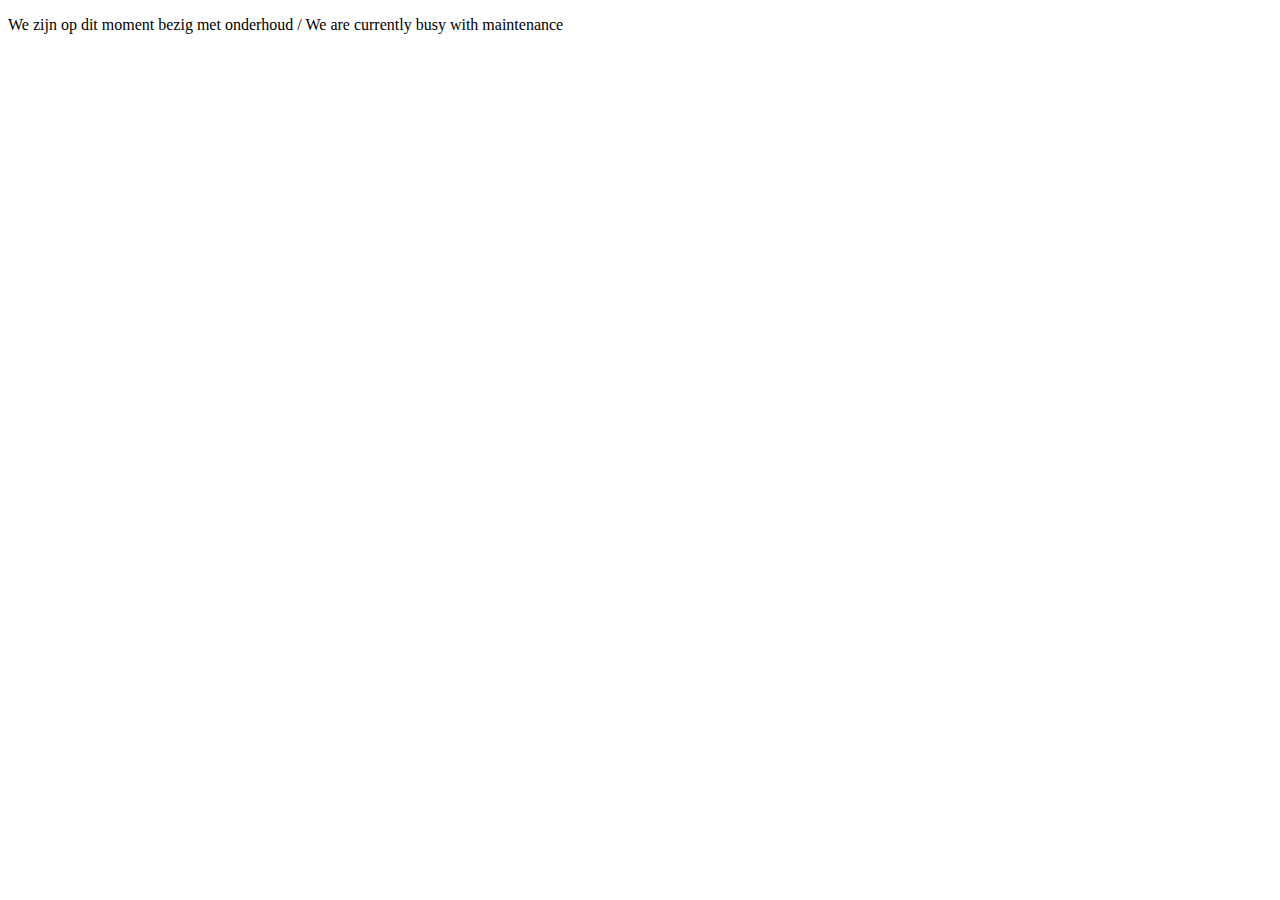
==== index.html @ 4c6a96b8 "Added maintenance index" ====
<!DOCTYPE html>
<!--[if lt IE 7]>      <html class="no-js lt-ie9 lt-ie8 lt-ie7"> <![endif]-->
<!--[if IE 7]>         <html class="no-js lt-ie9 lt-ie8"> <![endif]-->
<!--[if IE 8]>         <html class="no-js lt-ie9"> <![endif]-->
<!--[if gt IE 8]>      <html class="no-js"> <!--<![endif]-->
<html>
    <head>
        <meta charset="utf-8">
        <meta http-equiv="X-UA-Compatible" content="IE=edge">
        <title>Glazia.me | LONG LIVE THE EMPRESS!</title>
        <meta name="description" content="">
        <meta name="viewport" content="width=device-width, initial-scale=1">
        <link rel="stylesheet" href="">
    </head>
    <body>
        <!--[if lt IE 7]>
            <p class="browsehappy">You are using an <strong>outdated</strong> browser. Please <a href="#">upgrade your browser</a> to improve your experience.</p>
        <![endif]-->
        
        <script src="" async defer></script>
        <p>We zijn op dit moment bezig met onderhoud / We are currently busy with maintenance</p>
    </body>
</html>
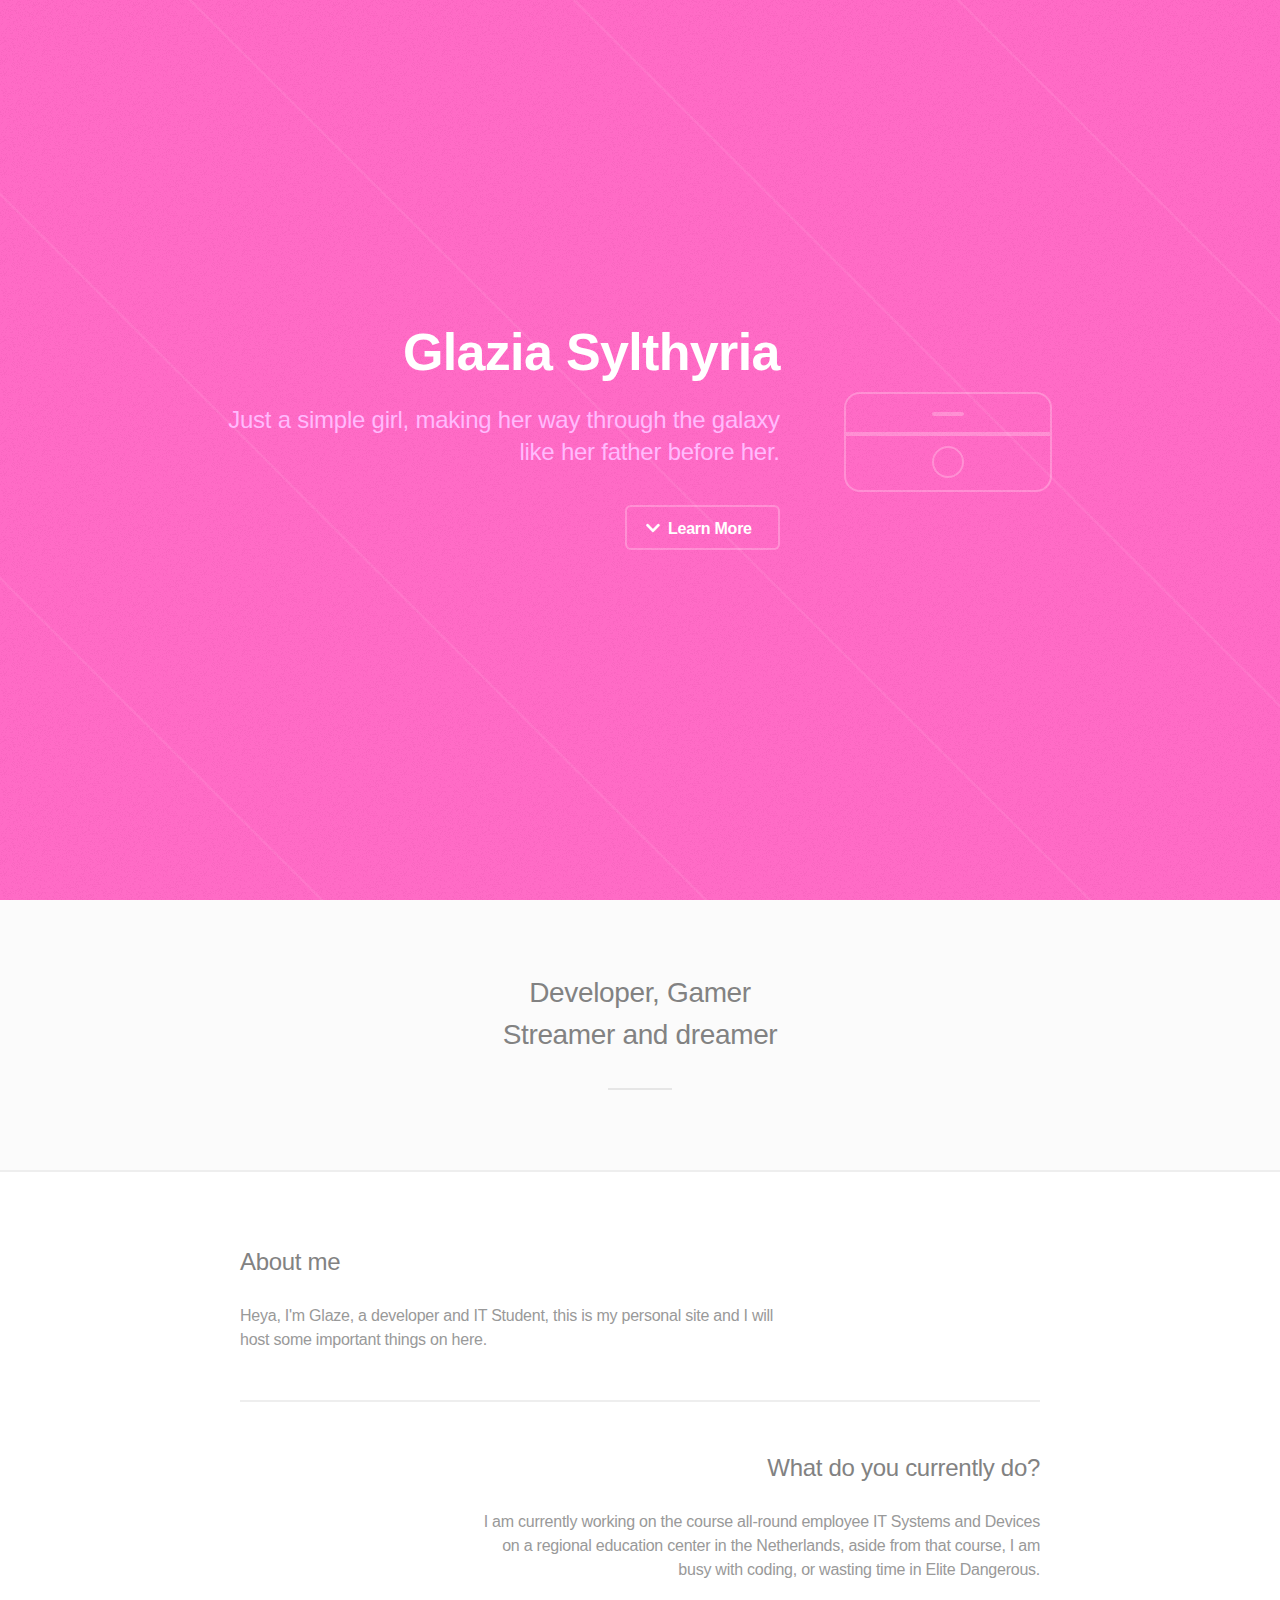
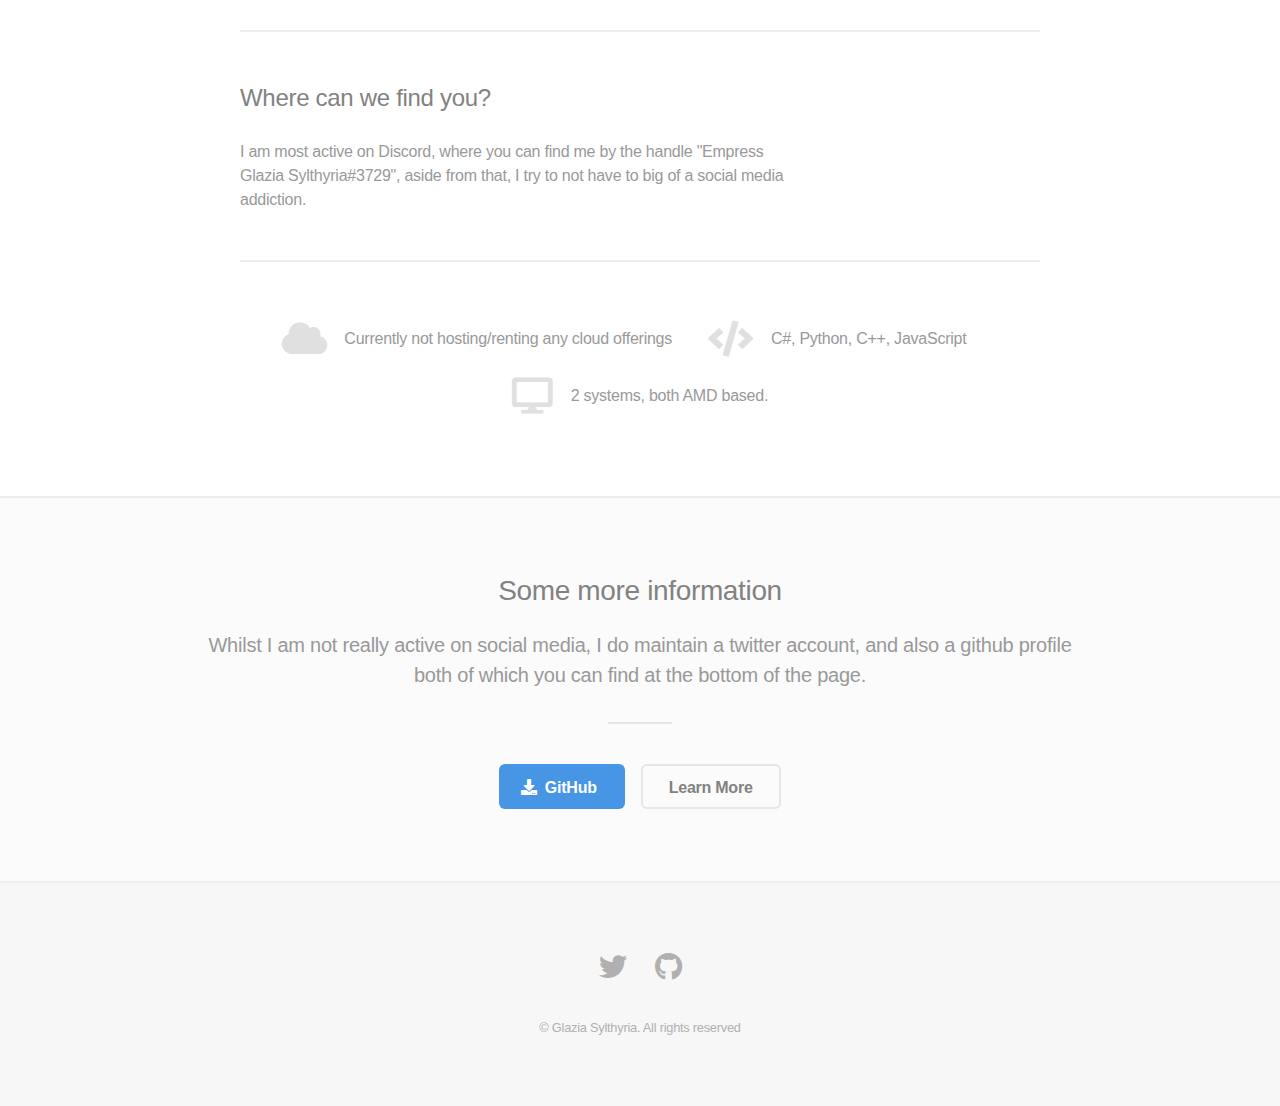
==== commit 8b100a32: "Update" ====
--- a/index.html
+++ b/index.html
@@ -1,23 +1,100 @@
-<!DOCTYPE html>
-<!--[if lt IE 7]>      <html class="no-js lt-ie9 lt-ie8 lt-ie7"> <![endif]-->
-<!--[if IE 7]>         <html class="no-js lt-ie9 lt-ie8"> <![endif]-->
-<!--[if IE 8]>         <html class="no-js lt-ie9"> <![endif]-->
-<!--[if gt IE 8]>      <html class="no-js"> <!--<![endif]-->
+<!DOCTYPE HTML>
+<!--
+	Fractal by HTML5 UP
+	html5up.net | @ajlkn
+	Free for personal and commercial use under the CCA 3.0 license (html5up.net/license)
+-->
 <html>
-    <head>
-        <meta charset="utf-8">
-        <meta http-equiv="X-UA-Compatible" content="IE=edge">
-        <title>Glazia.me | LONG LIVE THE EMPRESS!</title>
-        <meta name="description" content="">
-        <meta name="viewport" content="width=device-width, initial-scale=1">
-        <link rel="stylesheet" href="">
-    </head>
-    <body>
-        <!--[if lt IE 7]>
-            <p class="browsehappy">You are using an <strong>outdated</strong> browser. Please <a href="#">upgrade your browser</a> to improve your experience.</p>
-        <![endif]-->
-        
-        <script src="" async defer></script>
-        <p>We zijn op dit moment bezig met onderhoud / We are currently busy with maintenance</p>
-    </body>
+	<head>
+		<title>Glazia.me | Glaze's Personal Site</title>
+		<meta charset="utf-8" />
+		<meta name="viewport" content="width=device-width, initial-scale=1, user-scalable=no" />
+		<link rel="stylesheet" href="assets/css/main.css" />
+		<noscript><link rel="stylesheet" href="assets/css/noscript.css" /></noscript>
+	</head>
+	<body class="is-preload">
+
+		<!-- Header -->
+			<header id="header">
+				<div class="content">
+					<h1><a href="#">Glazia Sylthyria</a></h1>
+					<p>Just a simple girl, making her way through the galaxy<br />
+					like her father before her.</p>
+					<ul class="actions">
+						<li><a href="#one" class="button icon solid fa-chevron-down scrolly">Learn More</a></li>
+					</ul>
+				</div>
+				<div class="image phone"><div class="inner"><img src="https://cdn.discordapp.com/attachments/1087841218723074211/1093584723911127040/e819ded205a7be85b152b504b3233a65.png" alt="" /></div></div>
+			</header>
+
+		<!-- One -->
+			<section id="one" class="wrapper style2 special">
+				<header class="major">
+					<h2>Developer, Gamer<br />
+					Streamer and dreamer</h2>
+				</header>
+			</section>
+
+		<!-- Two -->
+			<section id="two" class="wrapper">
+				<div class="inner alt">
+					<section class="spotlight">
+						<div class="content">
+							<h3>About me</h3>
+							<p>Heya, I'm Glaze, a developer and IT Student, this is my personal site and I will host some important things on here.</p>
+						</div>
+					</section>
+					<section class="spotlight">
+						<div class="content">
+							<h3>What do you currently do?</h3>
+							<p>I am currently working on the course all-round employee IT Systems and Devices on a regional education center in the Netherlands, aside from that course, I am busy with coding, or wasting time in Elite Dangerous.</p>
+						</div>
+					</section>
+					<section class="spotlight">
+						<div class="content">
+							<h3>Where can we find you?</h3>
+							<p>I am most active on Discord, where you can find me by the handle "Empress Glazia Sylthyria#3729", aside from that, I try to not have to big of a social media addiction.</p>
+						</div>
+					</section>
+					<section class="special">
+						<ul class="icons labeled">
+							<li><span class="icon solid fa-cloud"><span class="label">Currently not hosting/renting any cloud offerings</span></span></li>
+							<li><span class="icon solid fa-code"><span class="label">C#, Python, C++, JavaScript</span></span></li>
+							<li><span class="icon solid fa-desktop"><span class="label">2 systems, both AMD based.</span></span></li>
+						</ul>
+					</section>
+				</div>
+			</section>
+
+		<!-- Three -->
+			<section id="three" class="wrapper style2 special">
+				<header class="major">
+					<h2>Some more information</h2>
+					<p>Whilst I am not really active on social media, I do maintain a twitter account, and also a github profile<br />
+					both of which you can find at the bottom of the page.</p>
+				</header>
+				<ul class="actions special">
+					<li><a href="https://github.com/woodenglaze" class="button primary icon solid fa-download">GitHub</a></li>
+					<li><a href="#" class="button">Learn More</a></li>
+				</ul>
+			</section>
+
+		<!-- Footer -->
+			<footer id="footer">
+				<ul class="icons">
+					<li><a href="https://twitter.com/tonystarkondis1" class="icon brands fa-twitter"><span class="label">Twitter</span></a></li>
+					<li><a href="https://github.com/woodenglaze" class="icon brands fa-github"><span class="label">GitHub</span></a></li>
+				</ul>
+				<p class="copyright">&copy; Glazia Sylthyria. All rights reserved</a></p>
+			</footer>
+
+		<!-- Scripts -->
+			<script src="assets/js/jquery.min.js"></script>
+			<script src="assets/js/jquery.scrolly.min.js"></script>
+			<script src="assets/js/browser.min.js"></script>
+			<script src="assets/js/breakpoints.min.js"></script>
+			<script src="assets/js/util.js"></script>
+			<script src="assets/js/main.js"></script>
+
+	</body>
 </html>--- a/assets/css/main.css
+++ b/assets/css/main.css
@@ -0,0 +1,4149 @@
+@import url(fontawesome-all.min.css);
+
+/*
+	Fractal by HTML5 UP
+	html5up.net | @ajlkn
+	Free for personal and commercial use under the CCA 3.0 license (html5up.net/license)
+*/
+
+html, body, div, span, applet, object,
+iframe, h1, h2, h3, h4, h5, h6, p, blockquote,
+pre, a, abbr, acronym, address, big, cite,
+code, del, dfn, em, img, ins, kbd, q, s, samp,
+small, strike, strong, sub, sup, tt, var, b,
+u, i, center, dl, dt, dd, ol, ul, li, fieldset,
+form, label, legend, table, caption, tbody,
+tfoot, thead, tr, th, td, article, aside,
+canvas, details, embed, figure, figcaption,
+footer, header, hgroup, menu, nav, output, ruby,
+section, summary, time, mark, audio, video {
+	margin: 0;
+	padding: 0;
+	border: 0;
+	font-size: 100%;
+	font: inherit;
+	vertical-align: baseline;}
+
+article, aside, details, figcaption, figure,
+footer, header, hgroup, menu, nav, section {
+	display: block;}
+
+body {
+	line-height: 1;
+}
+
+ol, ul {
+	list-style: none;
+}
+
+blockquote, q {
+	quotes: none;
+}
+
+	blockquote:before, blockquote:after, q:before, q:after {
+		content: '';
+		content: none;
+	}
+
+table {
+	border-collapse: collapse;
+	border-spacing: 0;
+}
+
+body {
+	-webkit-text-size-adjust: none;
+}
+
+mark {
+	background-color: transparent;
+	color: inherit;
+}
+
+input::-moz-focus-inner {
+	border: 0;
+	padding: 0;
+}
+
+input, select, textarea {
+	-moz-appearance: none;
+	-webkit-appearance: none;
+	-ms-appearance: none;
+	appearance: none;
+}
+
+/* Basic */
+
+	@-ms-viewport {
+		width: device-width;
+	}
+
+	body {
+		-ms-overflow-style: scrollbar;
+	}
+
+	@media screen and (max-width: 360px) {
+
+		html, body {
+			min-width: 320px;
+		}
+
+	}
+
+	html {
+		box-sizing: border-box;
+	}
+
+	*, *:before, *:after {
+		box-sizing: inherit;
+	}
+
+	body {
+		background: #ffffff;
+	}
+
+		body.is-preload *, body.is-preload *:before, body.is-preload *:after {
+			-moz-animation: none !important;
+			-webkit-animation: none !important;
+			-ms-animation: none !important;
+			animation: none !important;
+			-moz-transition: none !important;
+			-webkit-transition: none !important;
+			-ms-transition: none !important;
+			transition: none !important;
+		}
+
+/* Type */
+
+	body {
+		color: #999999;
+	}
+
+	html, input, select, textarea {
+		font-size: 16pt;
+	}
+
+		@media screen and (max-width: 1680px) {
+
+			html, input, select, textarea {
+				font-size: 13pt;
+			}
+
+		}
+
+		@media screen and (max-width: 1280px) {
+
+			html, input, select, textarea {
+				font-size: 12pt;
+			}
+
+		}
+
+		@media screen and (max-width: 360px) {
+
+			html, input, select, textarea {
+				font-size: 11pt;
+			}
+
+		}
+
+	body, input, select, textarea {
+		font-family: Arial, Helvetica, sans-serif;
+		font-weight: normal;
+		line-height: 1.5em;
+		letter-spacing: -0.015em;
+	}
+
+	a {
+		-moz-transition: color 0.2s ease-in-out, border-bottom-color 0.2s ease-in-out;
+		-webkit-transition: color 0.2s ease-in-out, border-bottom-color 0.2s ease-in-out;
+		-ms-transition: color 0.2s ease-in-out, border-bottom-color 0.2s ease-in-out;
+		transition: color 0.2s ease-in-out, border-bottom-color 0.2s ease-in-out;
+		text-decoration: none;
+		border-bottom: dotted 1px;
+	}
+
+		a:hover {
+			border-bottom-color: transparent !important;
+		}
+
+	strong, b {
+		font-weight: bold;
+	}
+
+	em, i {
+		font-style: italic;
+	}
+
+	p {
+		margin: 0 0 2em 0;
+	}
+
+	h1, h2, h3, h4, h5, h6 {
+		font-weight: normal;
+		line-height: 1em;
+		margin: 0 0 1em 0;
+		letter-spacing: -0.0125em;
+	}
+
+		h1 a, h2 a, h3 a, h4 a, h5 a, h6 a {
+			color: inherit;
+			text-decoration: none;
+			border-bottom: none;
+		}
+
+		@media screen and (max-width: 980px) {
+
+			h1 br, h2 br, h3 br, h4 br, h5 br, h6 br {
+				display: none;
+			}
+
+		}
+
+	h2 {
+		font-size: 1.75em;
+		line-height: 1.5em;
+	}
+
+	h3 {
+		font-size: 1.5em;
+		line-height: 1.5em;
+	}
+
+	h4 {
+		font-size: 1.1em;
+		line-height: 1.5em;
+	}
+
+	h5 {
+		font-size: 0.9em;
+		line-height: 1.5em;
+	}
+
+	h6 {
+		font-size: 0.7em;
+		line-height: 1.5em;
+	}
+
+	@media screen and (max-width: 736px) {
+
+		h2 {
+			font-size: 1.25em;
+		}
+
+		h3 {
+			font-size: 1.2em;
+		}
+
+		h4 {
+			font-size: 1em;
+		}
+
+	}
+
+	sub {
+		font-size: 0.8em;
+		position: relative;
+		top: 0.5em;
+	}
+
+	sup {
+		font-size: 0.8em;
+		position: relative;
+		top: -0.5em;
+	}
+
+	blockquote {
+		border-left-style: solid;
+		border-left-width: 4px;
+		font-style: italic;
+		margin: 0 0 2em 0;
+		padding: 0.5em 0 0.5em 2em;
+	}
+
+	code {
+		border-radius: 6px;
+		border-style: solid;
+		border-width: 1px;
+		font-family: "Courier New", monospace;
+		font-size: 0.9em;
+		margin: 0 0.25em;
+		padding: 0.25em 0.65em;
+	}
+
+	pre {
+		-webkit-overflow-scrolling: touch;
+		font-family: "Courier New", monospace;
+		font-size: 0.9em;
+		margin: 0 0 2em 0;
+	}
+
+		pre code {
+			display: block;
+			line-height: 1.75em;
+			padding: 1em 1.5em;
+			overflow-x: auto;
+		}
+
+	hr {
+		border: 0;
+		border-bottom-style: solid;
+		border-bottom-width: 1px;
+		margin: 2em 0;
+	}
+
+		hr.major {
+			margin: 3em 0;
+		}
+
+	.align-left {
+		text-align: left;
+	}
+
+	.align-center {
+		text-align: center;
+	}
+
+	.align-right {
+		text-align: right;
+	}
+
+	input, select, textarea {
+		color: #999999;
+	}
+
+	a {
+		color: inherit;
+		border-bottom-color: #d6d6d6;
+	}
+
+		a:hover {
+			color: #4696e5;
+		}
+
+	strong, b {
+		color: #828282;
+	}
+
+	h1, h2, h3, h4, h5, h6 {
+		color: #828282;
+	}
+
+	blockquote {
+		border-left-color: #e6e6e6;
+	}
+
+	code {
+		background: rgba(144, 144, 144, 0.075);
+		border-color: #e6e6e6;
+	}
+
+	hr {
+		border-bottom-color: #e6e6e6;
+	}
+
+/* Row */
+
+	.row {
+		display: flex;
+		flex-wrap: wrap;
+		box-sizing: border-box;
+		align-items: stretch;
+	}
+
+		.row > * {
+			box-sizing: border-box;
+		}
+
+		.row.gtr-uniform > * > :last-child {
+			margin-bottom: 0;
+		}
+
+		.row.aln-left {
+			justify-content: flex-start;
+		}
+
+		.row.aln-center {
+			justify-content: center;
+		}
+
+		.row.aln-right {
+			justify-content: flex-end;
+		}
+
+		.row.aln-top {
+			align-items: flex-start;
+		}
+
+		.row.aln-middle {
+			align-items: center;
+		}
+
+		.row.aln-bottom {
+			align-items: flex-end;
+		}
+
+		.row > .imp {
+			order: -1;
+		}
+
+		.row > .col-1 {
+			width: 8.33333%;
+		}
+
+		.row > .off-1 {
+			margin-left: 8.33333%;
+		}
+
+		.row > .col-2 {
+			width: 16.66667%;
+		}
+
+		.row > .off-2 {
+			margin-left: 16.66667%;
+		}
+
+		.row > .col-3 {
+			width: 25%;
+		}
+
+		.row > .off-3 {
+			margin-left: 25%;
+		}
+
+		.row > .col-4 {
+			width: 33.33333%;
+		}
+
+		.row > .off-4 {
+			margin-left: 33.33333%;
+		}
+
+		.row > .col-5 {
+			width: 41.66667%;
+		}
+
+		.row > .off-5 {
+			margin-left: 41.66667%;
+		}
+
+		.row > .col-6 {
+			width: 50%;
+		}
+
+		.row > .off-6 {
+			margin-left: 50%;
+		}
+
+		.row > .col-7 {
+			width: 58.33333%;
+		}
+
+		.row > .off-7 {
+			margin-left: 58.33333%;
+		}
+
+		.row > .col-8 {
+			width: 66.66667%;
+		}
+
+		.row > .off-8 {
+			margin-left: 66.66667%;
+		}
+
+		.row > .col-9 {
+			width: 75%;
+		}
+
+		.row > .off-9 {
+			margin-left: 75%;
+		}
+
+		.row > .col-10 {
+			width: 83.33333%;
+		}
+
+		.row > .off-10 {
+			margin-left: 83.33333%;
+		}
+
+		.row > .col-11 {
+			width: 91.66667%;
+		}
+
+		.row > .off-11 {
+			margin-left: 91.66667%;
+		}
+
+		.row > .col-12 {
+			width: 100%;
+		}
+
+		.row > .off-12 {
+			margin-left: 100%;
+		}
+
+		.row.gtr-0 {
+			margin-top: 0;
+			margin-left: 0em;
+		}
+
+			.row.gtr-0 > * {
+				padding: 0 0 0 0em;
+			}
+
+			.row.gtr-0.gtr-uniform {
+				margin-top: 0em;
+			}
+
+				.row.gtr-0.gtr-uniform > * {
+					padding-top: 0em;
+				}
+
+		.row.gtr-25 {
+			margin-top: 0;
+			margin-left: -0.375em;
+		}
+
+			.row.gtr-25 > * {
+				padding: 0 0 0 0.375em;
+			}
+
+			.row.gtr-25.gtr-uniform {
+				margin-top: -0.375em;
+			}
+
+				.row.gtr-25.gtr-uniform > * {
+					padding-top: 0.375em;
+				}
+
+		.row.gtr-50 {
+			margin-top: 0;
+			margin-left: -0.75em;
+		}
+
+			.row.gtr-50 > * {
+				padding: 0 0 0 0.75em;
+			}
+
+			.row.gtr-50.gtr-uniform {
+				margin-top: -0.75em;
+			}
+
+				.row.gtr-50.gtr-uniform > * {
+					padding-top: 0.75em;
+				}
+
+		.row {
+			margin-top: 0;
+			margin-left: -1.5em;
+		}
+
+			.row > * {
+				padding: 0 0 0 1.5em;
+			}
+
+			.row.gtr-uniform {
+				margin-top: -1.5em;
+			}
+
+				.row.gtr-uniform > * {
+					padding-top: 1.5em;
+				}
+
+		.row.gtr-150 {
+			margin-top: 0;
+			margin-left: -2.25em;
+		}
+
+			.row.gtr-150 > * {
+				padding: 0 0 0 2.25em;
+			}
+
+			.row.gtr-150.gtr-uniform {
+				margin-top: -2.25em;
+			}
+
+				.row.gtr-150.gtr-uniform > * {
+					padding-top: 2.25em;
+				}
+
+		.row.gtr-200 {
+			margin-top: 0;
+			margin-left: -3em;
+		}
+
+			.row.gtr-200 > * {
+				padding: 0 0 0 3em;
+			}
+
+			.row.gtr-200.gtr-uniform {
+				margin-top: -3em;
+			}
+
+				.row.gtr-200.gtr-uniform > * {
+					padding-top: 3em;
+				}
+
+		@media screen and (max-width: 1680px) {
+
+			.row {
+				display: flex;
+				flex-wrap: wrap;
+				box-sizing: border-box;
+				align-items: stretch;
+			}
+
+				.row > * {
+					box-sizing: border-box;
+				}
+
+				.row.gtr-uniform > * > :last-child {
+					margin-bottom: 0;
+				}
+
+				.row.aln-left {
+					justify-content: flex-start;
+				}
+
+				.row.aln-center {
+					justify-content: center;
+				}
+
+				.row.aln-right {
+					justify-content: flex-end;
+				}
+
+				.row.aln-top {
+					align-items: flex-start;
+				}
+
+				.row.aln-middle {
+					align-items: center;
+				}
+
+				.row.aln-bottom {
+					align-items: flex-end;
+				}
+
+				.row > .imp-xlarge {
+					order: -1;
+				}
+
+				.row > .col-1-xlarge {
+					width: 8.33333%;
+				}
+
+				.row > .off-1-xlarge {
+					margin-left: 8.33333%;
+				}
+
+				.row > .col-2-xlarge {
+					width: 16.66667%;
+				}
+
+				.row > .off-2-xlarge {
+					margin-left: 16.66667%;
+				}
+
+				.row > .col-3-xlarge {
+					width: 25%;
+				}
+
+				.row > .off-3-xlarge {
+					margin-left: 25%;
+				}
+
+				.row > .col-4-xlarge {
+					width: 33.33333%;
+				}
+
+				.row > .off-4-xlarge {
+					margin-left: 33.33333%;
+				}
+
+				.row > .col-5-xlarge {
+					width: 41.66667%;
+				}
+
+				.row > .off-5-xlarge {
+					margin-left: 41.66667%;
+				}
+
+				.row > .col-6-xlarge {
+					width: 50%;
+				}
+
+				.row > .off-6-xlarge {
+					margin-left: 50%;
+				}
+
+				.row > .col-7-xlarge {
+					width: 58.33333%;
+				}
+
+				.row > .off-7-xlarge {
+					margin-left: 58.33333%;
+				}
+
+				.row > .col-8-xlarge {
+					width: 66.66667%;
+				}
+
+				.row > .off-8-xlarge {
+					margin-left: 66.66667%;
+				}
+
+				.row > .col-9-xlarge {
+					width: 75%;
+				}
+
+				.row > .off-9-xlarge {
+					margin-left: 75%;
+				}
+
+				.row > .col-10-xlarge {
+					width: 83.33333%;
+				}
+
+				.row > .off-10-xlarge {
+					margin-left: 83.33333%;
+				}
+
+				.row > .col-11-xlarge {
+					width: 91.66667%;
+				}
+
+				.row > .off-11-xlarge {
+					margin-left: 91.66667%;
+				}
+
+				.row > .col-12-xlarge {
+					width: 100%;
+				}
+
+				.row > .off-12-xlarge {
+					margin-left: 100%;
+				}
+
+				.row.gtr-0 {
+					margin-top: 0;
+					margin-left: 0em;
+				}
+
+					.row.gtr-0 > * {
+						padding: 0 0 0 0em;
+					}
+
+					.row.gtr-0.gtr-uniform {
+						margin-top: 0em;
+					}
+
+						.row.gtr-0.gtr-uniform > * {
+							padding-top: 0em;
+						}
+
+				.row.gtr-25 {
+					margin-top: 0;
+					margin-left: -0.375em;
+				}
+
+					.row.gtr-25 > * {
+						padding: 0 0 0 0.375em;
+					}
+
+					.row.gtr-25.gtr-uniform {
+						margin-top: -0.375em;
+					}
+
+						.row.gtr-25.gtr-uniform > * {
+							padding-top: 0.375em;
+						}
+
+				.row.gtr-50 {
+					margin-top: 0;
+					margin-left: -0.75em;
+				}
+
+					.row.gtr-50 > * {
+						padding: 0 0 0 0.75em;
+					}
+
+					.row.gtr-50.gtr-uniform {
+						margin-top: -0.75em;
+					}
+
+						.row.gtr-50.gtr-uniform > * {
+							padding-top: 0.75em;
+						}
+
+				.row {
+					margin-top: 0;
+					margin-left: -1.5em;
+				}
+
+					.row > * {
+						padding: 0 0 0 1.5em;
+					}
+
+					.row.gtr-uniform {
+						margin-top: -1.5em;
+					}
+
+						.row.gtr-uniform > * {
+							padding-top: 1.5em;
+						}
+
+				.row.gtr-150 {
+					margin-top: 0;
+					margin-left: -2.25em;
+				}
+
+					.row.gtr-150 > * {
+						padding: 0 0 0 2.25em;
+					}
+
+					.row.gtr-150.gtr-uniform {
+						margin-top: -2.25em;
+					}
+
+						.row.gtr-150.gtr-uniform > * {
+							padding-top: 2.25em;
+						}
+
+				.row.gtr-200 {
+					margin-top: 0;
+					margin-left: -3em;
+				}
+
+					.row.gtr-200 > * {
+						padding: 0 0 0 3em;
+					}
+
+					.row.gtr-200.gtr-uniform {
+						margin-top: -3em;
+					}
+
+						.row.gtr-200.gtr-uniform > * {
+							padding-top: 3em;
+						}
+
+		}
+
+		@media screen and (max-width: 1280px) {
+
+			.row {
+				display: flex;
+				flex-wrap: wrap;
+				box-sizing: border-box;
+				align-items: stretch;
+			}
+
+				.row > * {
+					box-sizing: border-box;
+				}
+
+				.row.gtr-uniform > * > :last-child {
+					margin-bottom: 0;
+				}
+
+				.row.aln-left {
+					justify-content: flex-start;
+				}
+
+				.row.aln-center {
+					justify-content: center;
+				}
+
+				.row.aln-right {
+					justify-content: flex-end;
+				}
+
+				.row.aln-top {
+					align-items: flex-start;
+				}
+
+				.row.aln-middle {
+					align-items: center;
+				}
+
+				.row.aln-bottom {
+					align-items: flex-end;
+				}
+
+				.row > .imp-large {
+					order: -1;
+				}
+
+				.row > .col-1-large {
+					width: 8.33333%;
+				}
+
+				.row > .off-1-large {
+					margin-left: 8.33333%;
+				}
+
+				.row > .col-2-large {
+					width: 16.66667%;
+				}
+
+				.row > .off-2-large {
+					margin-left: 16.66667%;
+				}
+
+				.row > .col-3-large {
+					width: 25%;
+				}
+
+				.row > .off-3-large {
+					margin-left: 25%;
+				}
+
+				.row > .col-4-large {
+					width: 33.33333%;
+				}
+
+				.row > .off-4-large {
+					margin-left: 33.33333%;
+				}
+
+				.row > .col-5-large {
+					width: 41.66667%;
+				}
+
+				.row > .off-5-large {
+					margin-left: 41.66667%;
+				}
+
+				.row > .col-6-large {
+					width: 50%;
+				}
+
+				.row > .off-6-large {
+					margin-left: 50%;
+				}
+
+				.row > .col-7-large {
+					width: 58.33333%;
+				}
+
+				.row > .off-7-large {
+					margin-left: 58.33333%;
+				}
+
+				.row > .col-8-large {
+					width: 66.66667%;
+				}
+
+				.row > .off-8-large {
+					margin-left: 66.66667%;
+				}
+
+				.row > .col-9-large {
+					width: 75%;
+				}
+
+				.row > .off-9-large {
+					margin-left: 75%;
+				}
+
+				.row > .col-10-large {
+					width: 83.33333%;
+				}
+
+				.row > .off-10-large {
+					margin-left: 83.33333%;
+				}
+
+				.row > .col-11-large {
+					width: 91.66667%;
+				}
+
+				.row > .off-11-large {
+					margin-left: 91.66667%;
+				}
+
+				.row > .col-12-large {
+					width: 100%;
+				}
+
+				.row > .off-12-large {
+					margin-left: 100%;
+				}
+
+				.row.gtr-0 {
+					margin-top: 0;
+					margin-left: 0em;
+				}
+
+					.row.gtr-0 > * {
+						padding: 0 0 0 0em;
+					}
+
+					.row.gtr-0.gtr-uniform {
+						margin-top: 0em;
+					}
+
+						.row.gtr-0.gtr-uniform > * {
+							padding-top: 0em;
+						}
+
+				.row.gtr-25 {
+					margin-top: 0;
+					margin-left: -0.375em;
+				}
+
+					.row.gtr-25 > * {
+						padding: 0 0 0 0.375em;
+					}
+
+					.row.gtr-25.gtr-uniform {
+						margin-top: -0.375em;
+					}
+
+						.row.gtr-25.gtr-uniform > * {
+							padding-top: 0.375em;
+						}
+
+				.row.gtr-50 {
+					margin-top: 0;
+					margin-left: -0.75em;
+				}
+
+					.row.gtr-50 > * {
+						padding: 0 0 0 0.75em;
+					}
+
+					.row.gtr-50.gtr-uniform {
+						margin-top: -0.75em;
+					}
+
+						.row.gtr-50.gtr-uniform > * {
+							padding-top: 0.75em;
+						}
+
+				.row {
+					margin-top: 0;
+					margin-left: -1.5em;
+				}
+
+					.row > * {
+						padding: 0 0 0 1.5em;
+					}
+
+					.row.gtr-uniform {
+						margin-top: -1.5em;
+					}
+
+						.row.gtr-uniform > * {
+							padding-top: 1.5em;
+						}
+
+				.row.gtr-150 {
+					margin-top: 0;
+					margin-left: -2.25em;
+				}
+
+					.row.gtr-150 > * {
+						padding: 0 0 0 2.25em;
+					}
+
+					.row.gtr-150.gtr-uniform {
+						margin-top: -2.25em;
+					}
+
+						.row.gtr-150.gtr-uniform > * {
+							padding-top: 2.25em;
+						}
+
+				.row.gtr-200 {
+					margin-top: 0;
+					margin-left: -3em;
+				}
+
+					.row.gtr-200 > * {
+						padding: 0 0 0 3em;
+					}
+
+					.row.gtr-200.gtr-uniform {
+						margin-top: -3em;
+					}
+
+						.row.gtr-200.gtr-uniform > * {
+							padding-top: 3em;
+						}
+
+		}
+
+		@media screen and (max-width: 980px) {
+
+			.row {
+				display: flex;
+				flex-wrap: wrap;
+				box-sizing: border-box;
+				align-items: stretch;
+			}
+
+				.row > * {
+					box-sizing: border-box;
+				}
+
+				.row.gtr-uniform > * > :last-child {
+					margin-bottom: 0;
+				}
+
+				.row.aln-left {
+					justify-content: flex-start;
+				}
+
+				.row.aln-center {
+					justify-content: center;
+				}
+
+				.row.aln-right {
+					justify-content: flex-end;
+				}
+
+				.row.aln-top {
+					align-items: flex-start;
+				}
+
+				.row.aln-middle {
+					align-items: center;
+				}
+
+				.row.aln-bottom {
+					align-items: flex-end;
+				}
+
+				.row > .imp-medium {
+					order: -1;
+				}
+
+				.row > .col-1-medium {
+					width: 8.33333%;
+				}
+
+				.row > .off-1-medium {
+					margin-left: 8.33333%;
+				}
+
+				.row > .col-2-medium {
+					width: 16.66667%;
+				}
+
+				.row > .off-2-medium {
+					margin-left: 16.66667%;
+				}
+
+				.row > .col-3-medium {
+					width: 25%;
+				}
+
+				.row > .off-3-medium {
+					margin-left: 25%;
+				}
+
+				.row > .col-4-medium {
+					width: 33.33333%;
+				}
+
+				.row > .off-4-medium {
+					margin-left: 33.33333%;
+				}
+
+				.row > .col-5-medium {
+					width: 41.66667%;
+				}
+
+				.row > .off-5-medium {
+					margin-left: 41.66667%;
+				}
+
+				.row > .col-6-medium {
+					width: 50%;
+				}
+
+				.row > .off-6-medium {
+					margin-left: 50%;
+				}
+
+				.row > .col-7-medium {
+					width: 58.33333%;
+				}
+
+				.row > .off-7-medium {
+					margin-left: 58.33333%;
+				}
+
+				.row > .col-8-medium {
+					width: 66.66667%;
+				}
+
+				.row > .off-8-medium {
+					margin-left: 66.66667%;
+				}
+
+				.row > .col-9-medium {
+					width: 75%;
+				}
+
+				.row > .off-9-medium {
+					margin-left: 75%;
+				}
+
+				.row > .col-10-medium {
+					width: 83.33333%;
+				}
+
+				.row > .off-10-medium {
+					margin-left: 83.33333%;
+				}
+
+				.row > .col-11-medium {
+					width: 91.66667%;
+				}
+
+				.row > .off-11-medium {
+					margin-left: 91.66667%;
+				}
+
+				.row > .col-12-medium {
+					width: 100%;
+				}
+
+				.row > .off-12-medium {
+					margin-left: 100%;
+				}
+
+				.row.gtr-0 {
+					margin-top: 0;
+					margin-left: 0em;
+				}
+
+					.row.gtr-0 > * {
+						padding: 0 0 0 0em;
+					}
+
+					.row.gtr-0.gtr-uniform {
+						margin-top: 0em;
+					}
+
+						.row.gtr-0.gtr-uniform > * {
+							padding-top: 0em;
+						}
+
+				.row.gtr-25 {
+					margin-top: 0;
+					margin-left: -0.375em;
+				}
+
+					.row.gtr-25 > * {
+						padding: 0 0 0 0.375em;
+					}
+
+					.row.gtr-25.gtr-uniform {
+						margin-top: -0.375em;
+					}
+
+						.row.gtr-25.gtr-uniform > * {
+							padding-top: 0.375em;
+						}
+
+				.row.gtr-50 {
+					margin-top: 0;
+					margin-left: -0.75em;
+				}
+
+					.row.gtr-50 > * {
+						padding: 0 0 0 0.75em;
+					}
+
+					.row.gtr-50.gtr-uniform {
+						margin-top: -0.75em;
+					}
+
+						.row.gtr-50.gtr-uniform > * {
+							padding-top: 0.75em;
+						}
+
+				.row {
+					margin-top: 0;
+					margin-left: -1.5em;
+				}
+
+					.row > * {
+						padding: 0 0 0 1.5em;
+					}
+
+					.row.gtr-uniform {
+						margin-top: -1.5em;
+					}
+
+						.row.gtr-uniform > * {
+							padding-top: 1.5em;
+						}
+
+				.row.gtr-150 {
+					margin-top: 0;
+					margin-left: -2.25em;
+				}
+
+					.row.gtr-150 > * {
+						padding: 0 0 0 2.25em;
+					}
+
+					.row.gtr-150.gtr-uniform {
+						margin-top: -2.25em;
+					}
+
+						.row.gtr-150.gtr-uniform > * {
+							padding-top: 2.25em;
+						}
+
+				.row.gtr-200 {
+					margin-top: 0;
+					margin-left: -3em;
+				}
+
+					.row.gtr-200 > * {
+						padding: 0 0 0 3em;
+					}
+
+					.row.gtr-200.gtr-uniform {
+						margin-top: -3em;
+					}
+
+						.row.gtr-200.gtr-uniform > * {
+							padding-top: 3em;
+						}
+
+		}
+
+		@media screen and (max-width: 736px) {
+
+			.row {
+				display: flex;
+				flex-wrap: wrap;
+				box-sizing: border-box;
+				align-items: stretch;
+			}
+
+				.row > * {
+					box-sizing: border-box;
+				}
+
+				.row.gtr-uniform > * > :last-child {
+					margin-bottom: 0;
+				}
+
+				.row.aln-left {
+					justify-content: flex-start;
+				}
+
+				.row.aln-center {
+					justify-content: center;
+				}
+
+				.row.aln-right {
+					justify-content: flex-end;
+				}
+
+				.row.aln-top {
+					align-items: flex-start;
+				}
+
+				.row.aln-middle {
+					align-items: center;
+				}
+
+				.row.aln-bottom {
+					align-items: flex-end;
+				}
+
+				.row > .imp-small {
+					order: -1;
+				}
+
+				.row > .col-1-small {
+					width: 8.33333%;
+				}
+
+				.row > .off-1-small {
+					margin-left: 8.33333%;
+				}
+
+				.row > .col-2-small {
+					width: 16.66667%;
+				}
+
+				.row > .off-2-small {
+					margin-left: 16.66667%;
+				}
+
+				.row > .col-3-small {
+					width: 25%;
+				}
+
+				.row > .off-3-small {
+					margin-left: 25%;
+				}
+
+				.row > .col-4-small {
+					width: 33.33333%;
+				}
+
+				.row > .off-4-small {
+					margin-left: 33.33333%;
+				}
+
+				.row > .col-5-small {
+					width: 41.66667%;
+				}
+
+				.row > .off-5-small {
+					margin-left: 41.66667%;
+				}
+
+				.row > .col-6-small {
+					width: 50%;
+				}
+
+				.row > .off-6-small {
+					margin-left: 50%;
+				}
+
+				.row > .col-7-small {
+					width: 58.33333%;
+				}
+
+				.row > .off-7-small {
+					margin-left: 58.33333%;
+				}
+
+				.row > .col-8-small {
+					width: 66.66667%;
+				}
+
+				.row > .off-8-small {
+					margin-left: 66.66667%;
+				}
+
+				.row > .col-9-small {
+					width: 75%;
+				}
+
+				.row > .off-9-small {
+					margin-left: 75%;
+				}
+
+				.row > .col-10-small {
+					width: 83.33333%;
+				}
+
+				.row > .off-10-small {
+					margin-left: 83.33333%;
+				}
+
+				.row > .col-11-small {
+					width: 91.66667%;
+				}
+
+				.row > .off-11-small {
+					margin-left: 91.66667%;
+				}
+
+				.row > .col-12-small {
+					width: 100%;
+				}
+
+				.row > .off-12-small {
+					margin-left: 100%;
+				}
+
+				.row.gtr-0 {
+					margin-top: 0;
+					margin-left: 0em;
+				}
+
+					.row.gtr-0 > * {
+						padding: 0 0 0 0em;
+					}
+
+					.row.gtr-0.gtr-uniform {
+						margin-top: 0em;
+					}
+
+						.row.gtr-0.gtr-uniform > * {
+							padding-top: 0em;
+						}
+
+				.row.gtr-25 {
+					margin-top: 0;
+					margin-left: -0.375em;
+				}
+
+					.row.gtr-25 > * {
+						padding: 0 0 0 0.375em;
+					}
+
+					.row.gtr-25.gtr-uniform {
+						margin-top: -0.375em;
+					}
+
+						.row.gtr-25.gtr-uniform > * {
+							padding-top: 0.375em;
+						}
+
+				.row.gtr-50 {
+					margin-top: 0;
+					margin-left: -0.75em;
+				}
+
+					.row.gtr-50 > * {
+						padding: 0 0 0 0.75em;
+					}
+
+					.row.gtr-50.gtr-uniform {
+						margin-top: -0.75em;
+					}
+
+						.row.gtr-50.gtr-uniform > * {
+							padding-top: 0.75em;
+						}
+
+				.row {
+					margin-top: 0;
+					margin-left: -1.5em;
+				}
+
+					.row > * {
+						padding: 0 0 0 1.5em;
+					}
+
+					.row.gtr-uniform {
+						margin-top: -1.5em;
+					}
+
+						.row.gtr-uniform > * {
+							padding-top: 1.5em;
+						}
+
+				.row.gtr-150 {
+					margin-top: 0;
+					margin-left: -2.25em;
+				}
+
+					.row.gtr-150 > * {
+						padding: 0 0 0 2.25em;
+					}
+
+					.row.gtr-150.gtr-uniform {
+						margin-top: -2.25em;
+					}
+
+						.row.gtr-150.gtr-uniform > * {
+							padding-top: 2.25em;
+						}
+
+				.row.gtr-200 {
+					margin-top: 0;
+					margin-left: -3em;
+				}
+
+					.row.gtr-200 > * {
+						padding: 0 0 0 3em;
+					}
+
+					.row.gtr-200.gtr-uniform {
+						margin-top: -3em;
+					}
+
+						.row.gtr-200.gtr-uniform > * {
+							padding-top: 3em;
+						}
+
+		}
+
+		@media screen and (max-width: 480px) {
+
+			.row {
+				display: flex;
+				flex-wrap: wrap;
+				box-sizing: border-box;
+				align-items: stretch;
+			}
+
+				.row > * {
+					box-sizing: border-box;
+				}
+
+				.row.gtr-uniform > * > :last-child {
+					margin-bottom: 0;
+				}
+
+				.row.aln-left {
+					justify-content: flex-start;
+				}
+
+				.row.aln-center {
+					justify-content: center;
+				}
+
+				.row.aln-right {
+					justify-content: flex-end;
+				}
+
+				.row.aln-top {
+					align-items: flex-start;
+				}
+
+				.row.aln-middle {
+					align-items: center;
+				}
+
+				.row.aln-bottom {
+					align-items: flex-end;
+				}
+
+				.row > .imp-xsmall {
+					order: -1;
+				}
+
+				.row > .col-1-xsmall {
+					width: 8.33333%;
+				}
+
+				.row > .off-1-xsmall {
+					margin-left: 8.33333%;
+				}
+
+				.row > .col-2-xsmall {
+					width: 16.66667%;
+				}
+
+				.row > .off-2-xsmall {
+					margin-left: 16.66667%;
+				}
+
+				.row > .col-3-xsmall {
+					width: 25%;
+				}
+
+				.row > .off-3-xsmall {
+					margin-left: 25%;
+				}
+
+				.row > .col-4-xsmall {
+					width: 33.33333%;
+				}
+
+				.row > .off-4-xsmall {
+					margin-left: 33.33333%;
+				}
+
+				.row > .col-5-xsmall {
+					width: 41.66667%;
+				}
+
+				.row > .off-5-xsmall {
+					margin-left: 41.66667%;
+				}
+
+				.row > .col-6-xsmall {
+					width: 50%;
+				}
+
+				.row > .off-6-xsmall {
+					margin-left: 50%;
+				}
+
+				.row > .col-7-xsmall {
+					width: 58.33333%;
+				}
+
+				.row > .off-7-xsmall {
+					margin-left: 58.33333%;
+				}
+
+				.row > .col-8-xsmall {
+					width: 66.66667%;
+				}
+
+				.row > .off-8-xsmall {
+					margin-left: 66.66667%;
+				}
+
+				.row > .col-9-xsmall {
+					width: 75%;
+				}
+
+				.row > .off-9-xsmall {
+					margin-left: 75%;
+				}
+
+				.row > .col-10-xsmall {
+					width: 83.33333%;
+				}
+
+				.row > .off-10-xsmall {
+					margin-left: 83.33333%;
+				}
+
+				.row > .col-11-xsmall {
+					width: 91.66667%;
+				}
+
+				.row > .off-11-xsmall {
+					margin-left: 91.66667%;
+				}
+
+				.row > .col-12-xsmall {
+					width: 100%;
+				}
+
+				.row > .off-12-xsmall {
+					margin-left: 100%;
+				}
+
+				.row.gtr-0 {
+					margin-top: 0;
+					margin-left: 0em;
+				}
+
+					.row.gtr-0 > * {
+						padding: 0 0 0 0em;
+					}
+
+					.row.gtr-0.gtr-uniform {
+						margin-top: 0em;
+					}
+
+						.row.gtr-0.gtr-uniform > * {
+							padding-top: 0em;
+						}
+
+				.row.gtr-25 {
+					margin-top: 0;
+					margin-left: -0.375em;
+				}
+
+					.row.gtr-25 > * {
+						padding: 0 0 0 0.375em;
+					}
+
+					.row.gtr-25.gtr-uniform {
+						margin-top: -0.375em;
+					}
+
+						.row.gtr-25.gtr-uniform > * {
+							padding-top: 0.375em;
+						}
+
+				.row.gtr-50 {
+					margin-top: 0;
+					margin-left: -0.75em;
+				}
+
+					.row.gtr-50 > * {
+						padding: 0 0 0 0.75em;
+					}
+
+					.row.gtr-50.gtr-uniform {
+						margin-top: -0.75em;
+					}
+
+						.row.gtr-50.gtr-uniform > * {
+							padding-top: 0.75em;
+						}
+
+				.row {
+					margin-top: 0;
+					margin-left: -1.5em;
+				}
+
+					.row > * {
+						padding: 0 0 0 1.5em;
+					}
+
+					.row.gtr-uniform {
+						margin-top: -1.5em;
+					}
+
+						.row.gtr-uniform > * {
+							padding-top: 1.5em;
+						}
+
+				.row.gtr-150 {
+					margin-top: 0;
+					margin-left: -2.25em;
+				}
+
+					.row.gtr-150 > * {
+						padding: 0 0 0 2.25em;
+					}
+
+					.row.gtr-150.gtr-uniform {
+						margin-top: -2.25em;
+					}
+
+						.row.gtr-150.gtr-uniform > * {
+							padding-top: 2.25em;
+						}
+
+				.row.gtr-200 {
+					margin-top: 0;
+					margin-left: -3em;
+				}
+
+					.row.gtr-200 > * {
+						padding: 0 0 0 3em;
+					}
+
+					.row.gtr-200.gtr-uniform {
+						margin-top: -3em;
+					}
+
+						.row.gtr-200.gtr-uniform > * {
+							padding-top: 3em;
+						}
+
+		}
+
+/* Box */
+
+	.box {
+		border-radius: 6px;
+		border: solid 1px #e6e6e6;
+		margin-bottom: 2em;
+		padding: 1.5em;
+	}
+
+		.box > :last-child,
+		.box > :last-child > :last-child,
+		.box > :last-child > :last-child > :last-child {
+			margin-bottom: 0;
+		}
+
+		.box.alt {
+			border: 0;
+			border-radius: 0;
+			padding: 0;
+		}
+
+/* Button */
+
+	input[type="submit"],
+	input[type="reset"],
+	input[type="button"],
+	button,
+	.button {
+		-moz-appearance: none;
+		-webkit-appearance: none;
+		-ms-appearance: none;
+		appearance: none;
+		-moz-transition: background-color 0.2s ease-in-out, color 0.2s ease-in-out;
+		-webkit-transition: background-color 0.2s ease-in-out, color 0.2s ease-in-out;
+		-ms-transition: background-color 0.2s ease-in-out, color 0.2s ease-in-out;
+		transition: background-color 0.2s ease-in-out, color 0.2s ease-in-out;
+		border-radius: 6px;
+		border: 0;
+		cursor: pointer;
+		display: inline-block;
+		font-weight: bold;
+		height: 2.85em;
+		line-height: 2.95em;
+		padding: 0 1.75em;
+		text-align: center;
+		text-decoration: none;
+		white-space: nowrap;
+	}
+
+		input[type="submit"].icon,
+		input[type="reset"].icon,
+		input[type="button"].icon,
+		button.icon,
+		.button.icon {
+			padding-left: 1.35em;
+		}
+
+			input[type="submit"].icon:before,
+			input[type="reset"].icon:before,
+			input[type="button"].icon:before,
+			button.icon:before,
+			.button.icon:before {
+				margin-right: 0.5em;
+			}
+
+		input[type="submit"].fit,
+		input[type="reset"].fit,
+		input[type="button"].fit,
+		button.fit,
+		.button.fit {
+			width: 100%;
+		}
+
+		input[type="submit"].small,
+		input[type="reset"].small,
+		input[type="button"].small,
+		button.small,
+		.button.small {
+			font-size: 0.8em;
+		}
+
+		input[type="submit"].large,
+		input[type="reset"].large,
+		input[type="button"].large,
+		button.large,
+		.button.large {
+			font-size: 1.35em;
+		}
+
+		input[type="submit"].disabled, input[type="submit"]:disabled,
+		input[type="reset"].disabled,
+		input[type="reset"]:disabled,
+		input[type="button"].disabled,
+		input[type="button"]:disabled,
+		button.disabled,
+		button:disabled,
+		.button.disabled,
+		.button:disabled {
+			pointer-events: none;
+			cursor: default;
+			opacity: 0.25;
+		}
+
+		@media screen and (max-width: 480px) {
+
+			input[type="submit"].icon,
+			input[type="reset"].icon,
+			input[type="button"].icon,
+			button.icon,
+			.button.icon {
+				padding: 0;
+			}
+
+		}
+
+	@media screen and (max-width: 480px) and (orientation: portrait) {
+
+		input[type="submit"],
+		input[type="reset"],
+		input[type="button"],
+		button,
+		.button {
+			padding: 0;
+		}
+
+	}
+
+	input[type="submit"],
+	input[type="reset"],
+	input[type="button"],
+	button,
+	.button {
+		background-color: transparent;
+		color: #828282 !important;
+		box-shadow: inset 0 0 0 2px #e6e6e6;
+	}
+
+		input[type="submit"]:hover,
+		input[type="reset"]:hover,
+		input[type="button"]:hover,
+		button:hover,
+		.button:hover {
+			background-color: rgba(144, 144, 144, 0.075);
+		}
+
+		input[type="submit"]:active,
+		input[type="reset"]:active,
+		input[type="button"]:active,
+		button:active,
+		.button:active {
+			background-color: rgba(144, 144, 144, 0.15);
+		}
+
+		input[type="submit"].primary,
+		input[type="reset"].primary,
+		input[type="button"].primary,
+		button.primary,
+		.button.primary {
+			box-shadow: none;
+			background-color: #4696e5;
+			color: #ffffff !important;
+		}
+
+			input[type="submit"].primary:hover,
+			input[type="reset"].primary:hover,
+			input[type="button"].primary:hover,
+			button.primary:hover,
+			.button.primary:hover {
+				background-color: #5ca3e8;
+			}
+
+			input[type="submit"].primary:active,
+			input[type="reset"].primary:active,
+			input[type="button"].primary:active,
+			button.primary:active,
+			.button.primary:active {
+				background-color: #3089e2;
+			}
+
+/* Form */
+
+	form {
+		margin: 0 0 2em 0;
+	}
+
+	label {
+		display: block;
+		font-size: 0.9em;
+		font-weight: bold;
+		margin: 0 0 1em 0;
+	}
+
+	input[type="text"],
+	input[type="password"],
+	input[type="email"],
+	select,
+	textarea {
+		-moz-appearance: none;
+		-webkit-appearance: none;
+		-ms-appearance: none;
+		appearance: none;
+		border-radius: 6px;
+		border: none;
+		border-style: solid;
+		border-width: 1px;
+		color: inherit;
+		display: block;
+		outline: 0;
+		padding: 0 1em;
+		text-decoration: none;
+		width: 100%;
+	}
+
+		input[type="text"]:invalid,
+		input[type="password"]:invalid,
+		input[type="email"]:invalid,
+		select:invalid,
+		textarea:invalid {
+			box-shadow: none;
+		}
+
+	select {
+		background-image: url("data:image/svg+xml;charset=utf8,%3Csvg xmlns='http://www.w3.org/2000/svg' width='40' height='40' preserveAspectRatio='none' viewBox='0 0 40 40'%3E%3Cpath d='M9.4,12.3l10.4,10.4l10.4-10.4c0.2-0.2,0.5-0.4,0.9-0.4c0.3,0,0.6,0.1,0.9,0.4l3.3,3.3c0.2,0.2,0.4,0.5,0.4,0.9 c0,0.4-0.1,0.6-0.4,0.9L20.7,31.9c-0.2,0.2-0.5,0.4-0.9,0.4c-0.3,0-0.6-0.1-0.9-0.4L4.3,17.3c-0.2-0.2-0.4-0.5-0.4-0.9 c0-0.4,0.1-0.6,0.4-0.9l3.3-3.3c0.2-0.2,0.5-0.4,0.9-0.4S9.1,12.1,9.4,12.3z' fill='%23e6e6e6' /%3E%3C/svg%3E");
+		background-size: 1.25rem;
+		background-repeat: no-repeat;
+		background-position: calc(100% - 1rem) center;
+		height: 2.75em;
+		padding-right: 2.75em;
+		text-overflow: ellipsis;
+	}
+
+		select option {
+			color: #828282;
+			background: #ffffff;
+		}
+
+		select:focus::-ms-value {
+			background-color: transparent;
+		}
+
+		select::-ms-expand {
+			display: none;
+		}
+
+	input[type="text"],
+	input[type="password"],
+	input[type="email"],
+	select {
+		height: 2.75em;
+	}
+
+	textarea {
+		padding: 0.75em 1em;
+	}
+
+	input[type="checkbox"],
+	input[type="radio"] {
+		-moz-appearance: none;
+		-webkit-appearance: none;
+		-ms-appearance: none;
+		appearance: none;
+		display: block;
+		float: left;
+		margin-right: -2em;
+		opacity: 0;
+		width: 1em;
+		z-index: -1;
+	}
+
+		input[type="checkbox"] + label,
+		input[type="radio"] + label {
+			text-decoration: none;
+			cursor: pointer;
+			display: inline-block;
+			font-size: 1em;
+			font-weight: normal;
+			padding-left: 2.4em;
+			padding-right: 0.75em;
+			position: relative;
+		}
+
+			input[type="checkbox"] + label:before,
+			input[type="radio"] + label:before {
+				-moz-osx-font-smoothing: grayscale;
+				-webkit-font-smoothing: antialiased;
+				display: inline-block;
+				font-style: normal;
+				font-variant: normal;
+				text-rendering: auto;
+				line-height: 1;
+				text-transform: none !important;
+				font-family: 'Font Awesome 5 Free';
+				font-weight: 900;
+			}
+
+			input[type="checkbox"] + label:before,
+			input[type="radio"] + label:before {
+				border-radius: 6px;
+				border-style: solid;
+				border-width: 1px;
+				content: '';
+				display: inline-block;
+				font-size: 0.8em;
+				height: 2.0625em;
+				left: 0;
+				line-height: 2.0625em;
+				position: absolute;
+				text-align: center;
+				top: 0;
+				width: 2.0625em;
+			}
+
+		input[type="checkbox"]:checked + label:before,
+		input[type="radio"]:checked + label:before {
+			content: '\f00c';
+		}
+
+	input[type="checkbox"] + label:before {
+		border-radius: 6px;
+	}
+
+	input[type="radio"] + label:before {
+		border-radius: 100%;
+	}
+
+	::-webkit-input-placeholder {
+		opacity: 1.0;
+	}
+
+	:-moz-placeholder {
+		opacity: 1.0;
+	}
+
+	::-moz-placeholder {
+		opacity: 1.0;
+	}
+
+	:-ms-input-placeholder {
+		opacity: 1.0;
+	}
+
+	.formerize-placeholder {
+		opacity: 1.0;
+	}
+
+	label {
+		color: #828282;
+	}
+
+	input[type="text"],
+	input[type="password"],
+	input[type="email"],
+	select,
+	textarea {
+		color: inherit;
+		background-color: rgba(144, 144, 144, 0.075);
+		border-color: #e6e6e6;
+	}
+
+		input[type="text"]:focus,
+		input[type="password"]:focus,
+		input[type="email"]:focus,
+		select:focus,
+		textarea:focus {
+			border-color: #4696e5;
+			box-shadow: 0 0 0 1px #4696e5;
+		}
+
+	.select-wrapper:before {
+		color: #e6e6e6;
+	}
+
+	input[type="checkbox"] + label,
+	input[type="radio"] + label {
+		color: #999999;
+	}
+
+		input[type="checkbox"] + label:before,
+		input[type="radio"] + label:before {
+			background-color: rgba(144, 144, 144, 0.075);
+			border-color: #e6e6e6;
+		}
+
+	input[type="checkbox"]:checked + label:before,
+	input[type="radio"]:checked + label:before {
+		background-color: #4696e5;
+		border-color: #4696e5;
+		color: #ffffff;
+	}
+
+	input[type="checkbox"]:focus + label:before,
+	input[type="radio"]:focus + label:before {
+		border-color: #4696e5;
+		box-shadow: 0 0 0 1px #4696e5;
+	}
+
+	::-webkit-input-placeholder {
+		color: #e0e0e0 !important;
+	}
+
+	:-moz-placeholder {
+		color: #e0e0e0 !important;
+	}
+
+	::-moz-placeholder {
+		color: #e0e0e0 !important;
+	}
+
+	:-ms-input-placeholder {
+		color: #e0e0e0 !important;
+	}
+
+	.formerize-placeholder {
+		color: #e0e0e0 !important;
+	}
+
+/* Icon */
+
+	.icon {
+		text-decoration: none;
+		border-bottom: none;
+		position: relative;
+	}
+
+		.icon:before {
+			-moz-osx-font-smoothing: grayscale;
+			-webkit-font-smoothing: antialiased;
+			display: inline-block;
+			font-style: normal;
+			font-variant: normal;
+			text-rendering: auto;
+			line-height: 1;
+			text-transform: none !important;
+			font-family: 'Font Awesome 5 Free';
+			font-weight: 400;
+		}
+
+		.icon > .label {
+			display: none;
+		}
+
+		.icon:before {
+			line-height: inherit;
+		}
+
+		.icon.solid:before {
+			font-weight: 900;
+		}
+
+		.icon.brands:before {
+			font-family: 'Font Awesome 5 Brands';
+		}
+
+	.icon {
+		color: #e0e0e0;
+	}
+
+/* Image */
+
+	.image {
+		border-radius: 6px;
+		border: 0;
+		display: inline-block;
+		position: relative;
+		overflow: hidden;
+	}
+
+		.image img {
+			border-radius: 6px;
+			display: block;
+		}
+
+		.image.left, .image.right {
+			max-width: 40%;
+		}
+
+			.image.left img, .image.right img {
+				width: 100%;
+			}
+
+		.image.left {
+			float: left;
+			margin: 0 1.5em 1em 0;
+			top: 0.25em;
+		}
+
+		.image.right {
+			float: right;
+			margin: 0 0 1em 1.5em;
+			top: 0.25em;
+		}
+
+		.image.fit {
+			display: block;
+			margin: 0 0 2em 0;
+			width: 100%;
+		}
+
+			.image.fit img {
+				width: 100%;
+			}
+
+		.image.main {
+			display: block;
+			margin: 0 0 3em 0;
+			width: 100%;
+		}
+
+			.image.main img {
+				width: 100%;
+			}
+
+		.image.phone {
+			box-shadow: none;
+			border-radius: 0;
+			margin: 0 0 3em 0;
+			width: 13em;
+		}
+
+			.image.phone img {
+				border-radius: 0;
+				display: block;
+				position: relative;
+				width: 100%;
+			}
+
+			.image.phone .inner, .image.phone:before, .image.phone:after {
+				display: block;
+				border: solid 2px rgba(255, 255, 255, 0.25);
+			}
+
+			.image.phone .inner {
+				position: relative;
+			}
+
+				.image.phone .inner:before, .image.phone .inner:after {
+					content: '';
+					position: absolute;
+					left: 50%;
+				}
+
+				.image.phone .inner:before {
+					top: -1.375em;
+					margin-left: -1em;
+					width: 2em;
+					height: 0.25em;
+					border-radius: 0.5em;
+					background: rgba(255, 255, 255, 0.25);
+				}
+
+				.image.phone .inner:after {
+					bottom: -2.75em;
+					margin-left: -1em;
+					width: 2em;
+					height: 2em;
+					border-radius: 100%;
+					border: solid 2px rgba(255, 255, 255, 0.25);
+				}
+
+			.image.phone:before, .image.phone:after {
+				content: '';
+			}
+
+			.image.phone:before {
+				height: 2.5em;
+				border-radius: 1em 1em 0 0;
+				border-bottom: 0;
+			}
+
+			.image.phone:after {
+				height: 3.5em;
+				border-radius: 0 0 1em 1em;
+				border-top: 0;
+			}
+
+	.image {
+		box-shadow: 0 0 0 4px #ffffff, 0 0 0 5px #e6e6e6;
+	}
+
+		.image.phone {
+			box-shadow: none;
+		}
+
+			.image.phone .inner, .image.phone:before, .image.phone:after {
+				border-color: #e6e6e6;
+			}
+
+			.image.phone .inner:before {
+				background: #e6e6e6;
+			}
+
+			.image.phone .inner:after {
+				border-color: #e6e6e6;
+			}
+
+/* List */
+
+	ol {
+		list-style: decimal;
+		margin: 0 0 2em 0;
+		padding-left: 1.25em;
+	}
+
+		ol li {
+			padding-left: 0.25em;
+		}
+
+	ul {
+		list-style: disc;
+		margin: 0 0 2em 0;
+		padding-left: 1em;
+	}
+
+		ul li {
+			padding-left: 0.5em;
+		}
+
+		ul.alt {
+			list-style: none;
+			padding-left: 0;
+		}
+
+			ul.alt li {
+				border-top-style: solid;
+				border-top-width: 1px;
+				padding: 0.5em 0;
+			}
+
+				ul.alt li:first-child {
+					border-top: 0;
+					padding-top: 0;
+				}
+
+	dl {
+		margin: 0 0 2em 0;
+	}
+
+		dl dt {
+			display: block;
+			font-weight: bold;
+			margin: 0 0 1em 0;
+		}
+
+		dl dd {
+			margin-left: 2em;
+		}
+
+	ul.alt > li {
+		border-top-color: #e6e6e6;
+	}
+
+/* Actions */
+
+	ul.actions {
+		display: -moz-flex;
+		display: -webkit-flex;
+		display: -ms-flex;
+		display: flex;
+		cursor: default;
+		list-style: none;
+		margin-left: -1em;
+		padding-left: 0;
+	}
+
+		ul.actions li {
+			padding: 0 0 0 1em;
+			vertical-align: middle;
+		}
+
+		ul.actions.special {
+			-moz-justify-content: center;
+			-webkit-justify-content: center;
+			-ms-justify-content: center;
+			justify-content: center;
+			width: 100%;
+			margin-left: 0;
+		}
+
+			ul.actions.special li:first-child {
+				padding-left: 0;
+			}
+
+		ul.actions.stacked {
+			-moz-flex-direction: column;
+			-webkit-flex-direction: column;
+			-ms-flex-direction: column;
+			flex-direction: column;
+			margin-left: 0;
+		}
+
+			ul.actions.stacked li {
+				padding: 1.3em 0 0 0;
+			}
+
+				ul.actions.stacked li:first-child {
+					padding-top: 0;
+				}
+
+		ul.actions.fit {
+			width: calc(100% + 1em);
+		}
+
+			ul.actions.fit li {
+				-moz-flex-grow: 1;
+				-webkit-flex-grow: 1;
+				-ms-flex-grow: 1;
+				flex-grow: 1;
+				-moz-flex-shrink: 1;
+				-webkit-flex-shrink: 1;
+				-ms-flex-shrink: 1;
+				flex-shrink: 1;
+				width: 100%;
+			}
+
+				ul.actions.fit li > * {
+					width: 100%;
+				}
+
+			ul.actions.fit.stacked {
+				width: 100%;
+			}
+
+		@media screen and (max-width: 480px) {
+
+			ul.actions:not(.fixed) {
+				-moz-flex-direction: column;
+				-webkit-flex-direction: column;
+				-ms-flex-direction: column;
+				flex-direction: column;
+				margin-left: 0;
+				width: 100% !important;
+			}
+
+				ul.actions:not(.fixed) li {
+					-moz-flex-grow: 1;
+					-webkit-flex-grow: 1;
+					-ms-flex-grow: 1;
+					flex-grow: 1;
+					-moz-flex-shrink: 1;
+					-webkit-flex-shrink: 1;
+					-ms-flex-shrink: 1;
+					flex-shrink: 1;
+					padding: 1em 0 0 0;
+					text-align: center;
+					width: 100%;
+				}
+
+					ul.actions:not(.fixed) li > * {
+						width: 100%;
+					}
+
+					ul.actions:not(.fixed) li:first-child {
+						padding-top: 0;
+					}
+
+					ul.actions:not(.fixed) li input[type="submit"],
+					ul.actions:not(.fixed) li input[type="reset"],
+					ul.actions:not(.fixed) li input[type="button"],
+					ul.actions:not(.fixed) li button,
+					ul.actions:not(.fixed) li .button {
+						width: 100%;
+					}
+
+						ul.actions:not(.fixed) li input[type="submit"].icon:before,
+						ul.actions:not(.fixed) li input[type="reset"].icon:before,
+						ul.actions:not(.fixed) li input[type="button"].icon:before,
+						ul.actions:not(.fixed) li button.icon:before,
+						ul.actions:not(.fixed) li .button.icon:before {
+							margin-left: -0.5em;
+						}
+
+		}
+
+/* Icons */
+
+	ul.icons {
+		cursor: default;
+		list-style: none;
+		padding-left: 0;
+	}
+
+		ul.icons li {
+			display: inline-block;
+			padding: 0 1.5em 0 0;
+		}
+
+			ul.icons li:last-child {
+				padding-right: 0 !important;
+			}
+
+			ul.icons li .icon:before {
+				font-size: 1.75rem;
+			}
+
+		ul.icons.major li {
+			padding: 0 2.5em 0 0;
+		}
+
+			ul.icons.major li .icon:before {
+				font-size: 2.75rem;
+			}
+
+		@media screen and (max-width: 736px) {
+
+			ul.icons.major li {
+				padding: 0 1.25em 0 0;
+			}
+
+				ul.icons.major li .icon:before {
+					font-size: 1.75rem;
+				}
+
+		}
+
+		ul.icons.labeled li {
+			margin: 1em 0;
+			padding: 0 2em 0 0;
+		}
+
+			ul.icons.labeled li .icon:before {
+				vertical-align: middle;
+				font-size: 2.25rem;
+				margin-right: 0.5em;
+			}
+
+			ul.icons.labeled li .icon .label {
+				display: inline-block;
+				vertical-align: middle;
+				color: #999999;
+			}
+
+	@media screen and (max-width: 736px) and (orientation: portrait) {
+
+		ul.icons.labeled {
+			text-align: left;
+			margin-right: auto;
+			margin-left: auto;
+			display: inline-block;
+			white-space: nowrap;
+		}
+
+			ul.icons.labeled li {
+				display: block;
+				padding: 0;
+				margin: 1.5em 0 0 0;
+			}
+
+				ul.icons.labeled li .icon:before {
+					width: 1.5em;
+					display: block;
+					float: left;
+					margin-right: 0;
+				}
+
+				ul.icons.labeled li .icon:after {
+					content: '';
+					display: block;
+					clear: both;
+				}
+
+				ul.icons.labeled li:first-child {
+					margin-top: 0;
+				}
+
+	}
+
+/* Section/Article */
+
+	section.special, article.special {
+		text-align: center;
+	}
+
+	header p {
+		position: relative;
+		margin: 0 0 1.5em 0;
+	}
+
+		@media screen and (max-width: 736px) {
+
+			header p br {
+				display: none;
+			}
+
+		}
+
+	header h2 + p {
+		font-size: 1.25em;
+		margin-top: -0.5em;
+		line-height: 1.5em;
+	}
+
+	header h3 + p {
+		font-size: 1.1em;
+		margin-top: -0.25em;
+		line-height: 1.5em;
+	}
+
+	header h4 + p,
+	header h5 + p,
+	header h6 + p {
+		font-size: 0.9em;
+		margin-top: -0.6em;
+		line-height: 1.5em;
+	}
+
+	header.major {
+		margin: 0 0 2.5em 0;
+		text-align: center;
+	}
+
+		header.major:after {
+			content: '';
+			border-bottom: solid 2px #e6e6e6;
+			display: block;
+			width: 4em;
+			margin: 2em auto 0 auto;
+		}
+
+		@media screen and (max-width: 736px) {
+
+			header.major {
+				margin: 0 0 2em 0;
+			}
+
+				header.major p {
+					font-size: 1em;
+				}
+
+		}
+
+/* Spotlight */
+
+	.spotlight {
+		display: -moz-flex;
+		display: -webkit-flex;
+		display: -ms-flex;
+		display: flex;
+		-moz-align-items: center;
+		-webkit-align-items: center;
+		-ms-align-items: center;
+		align-items: center;
+		margin: 0 0 2em 0;
+	}
+
+		.spotlight .image {
+			width: 30%;
+			border-radius: 100%;
+			margin: 0 3em 0 0;
+			display: block;
+		}
+
+			.spotlight .image img {
+				display: block;
+				border-radius: 100%;
+				width: 100%;
+			}
+
+		.spotlight .content {
+			width: 70%;
+		}
+
+			.spotlight .content > :last-child {
+				margin-bottom: 0;
+			}
+
+		.spotlight:nth-child(2n) {
+			-moz-flex-direction: row-reverse;
+			-webkit-flex-direction: row-reverse;
+			-ms-flex-direction: row-reverse;
+			flex-direction: row-reverse;
+		}
+
+			.spotlight:nth-child(2n) .image {
+				margin: 0 0 0 3em;
+			}
+
+			.spotlight:nth-child(2n) .content {
+				text-align: right;
+			}
+
+	@media screen and (max-width: 736px) and (orientation: landscape) {
+
+		.spotlight .image {
+			margin: 0 2em 0 0;
+		}
+
+		.spotlight:nth-child(2n) .image {
+			margin: 0 0 0 2em;
+		}
+
+	}
+
+	@media screen and (max-width: 736px) and (orientation: portrait) {
+
+		.spotlight {
+			-moz-flex-direction: column !important;
+			-webkit-flex-direction: column !important;
+			-ms-flex-direction: column !important;
+			flex-direction: column !important;
+		}
+
+			.spotlight .image {
+				width: 100%;
+				max-width: 60%;
+				margin: 0 0 2em 0 !important;
+			}
+
+			.spotlight .content {
+				width: 100%;
+				text-align: center !important;
+			}
+
+	}
+
+/* Table */
+
+	.table-wrapper {
+		-webkit-overflow-scrolling: touch;
+		overflow-x: auto;
+	}
+
+	table {
+		margin: 0 0 2em 0;
+		width: 100%;
+	}
+
+		table tbody tr {
+			border-style: solid;
+			border-width: 1px;
+			border-left: 0;
+			border-right: 0;
+		}
+
+		table td {
+			padding: 0.75em 0.75em;
+		}
+
+		table th {
+			font-size: 0.9em;
+			font-weight: bold;
+			padding: 0 0.75em 0.75em 0.75em;
+			text-align: left;
+		}
+
+		table thead {
+			border-bottom-style: solid;
+			border-bottom-width: 2px;
+		}
+
+		table tfoot {
+			border-top-style: solid;
+			border-top-width: 2px;
+		}
+
+		table.alt {
+			border-collapse: separate;
+		}
+
+			table.alt tbody tr td {
+				border-style: solid;
+				border-width: 1px;
+				border-left-width: 0;
+				border-top-width: 0;
+			}
+
+				table.alt tbody tr td:first-child {
+					border-left-width: 1px;
+				}
+
+			table.alt tbody tr:first-child td {
+				border-top-width: 1px;
+			}
+
+			table.alt thead {
+				border-bottom: 0;
+			}
+
+			table.alt tfoot {
+				border-top: 0;
+			}
+
+	table tbody tr {
+		border-color: #e6e6e6;
+	}
+
+		table tbody tr:nth-child(2n + 1) {
+			background-color: rgba(144, 144, 144, 0.075);
+		}
+
+	table th {
+		color: #828282;
+	}
+
+	table thead {
+		border-bottom-color: #e6e6e6;
+	}
+
+	table tfoot {
+		border-top-color: #e6e6e6;
+	}
+
+	table.alt tbody tr td {
+		border-color: #e6e6e6;
+	}
+
+/* Wrapper */
+
+	.wrapper {
+		padding: 4.5em 0 2.5em 0 ;
+		background-color: #ffffff;
+		border-bottom: solid 2px #eeeeee;
+	}
+
+		.wrapper > .inner {
+			margin-left: auto;
+			margin-right: auto;
+			width: 50em;
+		}
+
+			.wrapper > .inner.alt > * {
+				border-top: solid 2px #eeeeee;
+				margin-bottom: 0;
+				margin-top: 3em;
+				padding-top: 3em;
+			}
+
+				.wrapper > .inner.alt > *:first-child {
+					border-top: 0;
+					margin-top: 0;
+					padding-top: 0;
+				}
+
+		.wrapper.style1 {
+			background-color: #4696e5;
+			color: #d1e5f9;
+		}
+
+			.wrapper.style1 input[type="submit"],
+			.wrapper.style1 input[type="reset"],
+			.wrapper.style1 input[type="button"],
+			.wrapper.style1 button,
+			.wrapper.style1 .button {
+				background-color: transparent;
+				color: #ffffff !important;
+				box-shadow: inset 0 0 0 2px rgba(255, 255, 255, 0.25);
+			}
+
+				.wrapper.style1 input[type="submit"]:hover,
+				.wrapper.style1 input[type="reset"]:hover,
+				.wrapper.style1 input[type="button"]:hover,
+				.wrapper.style1 button:hover,
+				.wrapper.style1 .button:hover {
+					background-color: rgba(255, 255, 255, 0.075);
+				}
+
+				.wrapper.style1 input[type="submit"]:active,
+				.wrapper.style1 input[type="reset"]:active,
+				.wrapper.style1 input[type="button"]:active,
+				.wrapper.style1 button:active,
+				.wrapper.style1 .button:active {
+					background-color: rgba(255, 255, 255, 0.2);
+				}
+
+				.wrapper.style1 input[type="submit"].primary,
+				.wrapper.style1 input[type="reset"].primary,
+				.wrapper.style1 input[type="button"].primary,
+				.wrapper.style1 button.primary,
+				.wrapper.style1 .button.primary {
+					box-shadow: none;
+					background-color: #ffffff;
+					color: #4696e5 !important;
+				}
+
+			.wrapper.style1 label {
+				color: #ffffff;
+			}
+
+			.wrapper.style1 input[type="text"],
+			.wrapper.style1 input[type="password"],
+			.wrapper.style1 input[type="email"],
+			.wrapper.style1 select,
+			.wrapper.style1 textarea {
+				color: inherit;
+				background-color: rgba(255, 255, 255, 0.075);
+				border-color: rgba(255, 255, 255, 0.25);
+			}
+
+				.wrapper.style1 input[type="text"]:focus,
+				.wrapper.style1 input[type="password"]:focus,
+				.wrapper.style1 input[type="email"]:focus,
+				.wrapper.style1 select:focus,
+				.wrapper.style1 textarea:focus {
+					border-color: #ffffff;
+					box-shadow: 0 0 0 1px #ffffff;
+				}
+
+			.wrapper.style1 .select-wrapper:before {
+				color: rgba(255, 255, 255, 0.25);
+			}
+
+			.wrapper.style1 input[type="checkbox"] + label,
+			.wrapper.style1 input[type="radio"] + label {
+				color: #d1e5f9;
+			}
+
+				.wrapper.style1 input[type="checkbox"] + label:before,
+				.wrapper.style1 input[type="radio"] + label:before {
+					background-color: rgba(255, 255, 255, 0.075);
+					border-color: rgba(255, 255, 255, 0.25);
+				}
+
+			.wrapper.style1 input[type="checkbox"]:checked + label:before,
+			.wrapper.style1 input[type="radio"]:checked + label:before {
+				background-color: #ffffff;
+				border-color: #ffffff;
+				color: #4696e5;
+			}
+
+			.wrapper.style1 input[type="checkbox"]:focus + label:before,
+			.wrapper.style1 input[type="radio"]:focus + label:before {
+				border-color: #ffffff;
+				box-shadow: 0 0 0 1px #ffffff;
+			}
+
+			.wrapper.style1 ::-webkit-input-placeholder {
+				color: #b5d5f5 !important;
+			}
+
+			.wrapper.style1 :-moz-placeholder {
+				color: #b5d5f5 !important;
+			}
+
+			.wrapper.style1 ::-moz-placeholder {
+				color: #b5d5f5 !important;
+			}
+
+			.wrapper.style1 :-ms-input-placeholder {
+				color: #b5d5f5 !important;
+			}
+
+			.wrapper.style1 .formerize-placeholder {
+				color: #b5d5f5 !important;
+			}
+
+			.wrapper.style1 .icon {
+				color: #b5d5f5;
+			}
+
+			.wrapper.style1 .image {
+				box-shadow: 0 0 0 4px #4696e5, 0 0 0 5px rgba(255, 255, 255, 0.25);
+			}
+
+				.wrapper.style1 .image.phone {
+					box-shadow: none;
+				}
+
+					.wrapper.style1 .image.phone .inner, .wrapper.style1 .image.phone:before, .wrapper.style1 .image.phone:after {
+						border-color: rgba(255, 255, 255, 0.25);
+					}
+
+					.wrapper.style1 .image.phone .inner:before {
+						background: rgba(255, 255, 255, 0.25);
+					}
+
+					.wrapper.style1 .image.phone .inner:after {
+						border-color: rgba(255, 255, 255, 0.25);
+					}
+
+			.wrapper.style1 ul.alt > li {
+				border-top-color: rgba(255, 255, 255, 0.25);
+			}
+
+			.wrapper.style1 table tbody tr {
+				border-color: rgba(255, 255, 255, 0.25);
+			}
+
+				.wrapper.style1 table tbody tr:nth-child(2n + 1) {
+					background-color: rgba(255, 255, 255, 0.075);
+				}
+
+			.wrapper.style1 table th {
+				color: #ffffff;
+			}
+
+			.wrapper.style1 table thead {
+				border-bottom-color: rgba(255, 255, 255, 0.25);
+			}
+
+			.wrapper.style1 table tfoot {
+				border-top-color: rgba(255, 255, 255, 0.25);
+			}
+
+			.wrapper.style1 table.alt tbody tr td {
+				border-color: rgba(255, 255, 255, 0.25);
+			}
+
+			.wrapper.style1 input, .wrapper.style1 select, .wrapper.style1 textarea {
+				color: #d1e5f9;
+			}
+
+			.wrapper.style1 a {
+				color: inherit;
+				border-bottom-color: rgba(255, 255, 255, 0.5);
+				color: #ffffff;
+			}
+
+			.wrapper.style1 strong, .wrapper.style1 b {
+				color: #ffffff;
+			}
+
+			.wrapper.style1 h1, .wrapper.style1 h2, .wrapper.style1 h3, .wrapper.style1 h4, .wrapper.style1 h5, .wrapper.style1 h6 {
+				color: #ffffff;
+			}
+
+			.wrapper.style1 blockquote {
+				border-left-color: rgba(255, 255, 255, 0.25);
+			}
+
+			.wrapper.style1 code {
+				background: rgba(255, 255, 255, 0.075);
+				border-color: rgba(255, 255, 255, 0.25);
+			}
+
+			.wrapper.style1 hr {
+				border-bottom-color: rgba(255, 255, 255, 0.25);
+			}
+
+		.wrapper.style2 {
+			background-color: #fbfbfb;
+			color: #999999;
+		}
+
+			.wrapper.style2 input[type="submit"],
+			.wrapper.style2 input[type="reset"],
+			.wrapper.style2 input[type="button"],
+			.wrapper.style2 button,
+			.wrapper.style2 .button {
+				background-color: transparent;
+				color: #828282 !important;
+				box-shadow: inset 0 0 0 2px #e6e6e6;
+			}
+
+				.wrapper.style2 input[type="submit"]:hover,
+				.wrapper.style2 input[type="reset"]:hover,
+				.wrapper.style2 input[type="button"]:hover,
+				.wrapper.style2 button:hover,
+				.wrapper.style2 .button:hover {
+					background-color: rgba(144, 144, 144, 0.075);
+				}
+
+				.wrapper.style2 input[type="submit"]:active,
+				.wrapper.style2 input[type="reset"]:active,
+				.wrapper.style2 input[type="button"]:active,
+				.wrapper.style2 button:active,
+				.wrapper.style2 .button:active {
+					background-color: rgba(144, 144, 144, 0.15);
+				}
+
+				.wrapper.style2 input[type="submit"].primary,
+				.wrapper.style2 input[type="reset"].primary,
+				.wrapper.style2 input[type="button"].primary,
+				.wrapper.style2 button.primary,
+				.wrapper.style2 .button.primary {
+					box-shadow: none;
+					background-color: #4696e5;
+					color: #ffffff !important;
+				}
+
+					.wrapper.style2 input[type="submit"].primary:hover,
+					.wrapper.style2 input[type="reset"].primary:hover,
+					.wrapper.style2 input[type="button"].primary:hover,
+					.wrapper.style2 button.primary:hover,
+					.wrapper.style2 .button.primary:hover {
+						background-color: #5ca3e8;
+					}
+
+					.wrapper.style2 input[type="submit"].primary:active,
+					.wrapper.style2 input[type="reset"].primary:active,
+					.wrapper.style2 input[type="button"].primary:active,
+					.wrapper.style2 button.primary:active,
+					.wrapper.style2 .button.primary:active {
+						background-color: #3089e2;
+					}
+
+			.wrapper.style2 label {
+				color: #828282;
+			}
+
+			.wrapper.style2 input[type="text"],
+			.wrapper.style2 input[type="password"],
+			.wrapper.style2 input[type="email"],
+			.wrapper.style2 select,
+			.wrapper.style2 textarea {
+				color: inherit;
+				background-color: rgba(144, 144, 144, 0.075);
+				border-color: #e6e6e6;
+			}
+
+				.wrapper.style2 input[type="text"]:focus,
+				.wrapper.style2 input[type="password"]:focus,
+				.wrapper.style2 input[type="email"]:focus,
+				.wrapper.style2 select:focus,
+				.wrapper.style2 textarea:focus {
+					border-color: #4696e5;
+					box-shadow: 0 0 0 1px #4696e5;
+				}
+
+			.wrapper.style2 .select-wrapper:before {
+				color: #e6e6e6;
+			}
+
+			.wrapper.style2 input[type="checkbox"] + label,
+			.wrapper.style2 input[type="radio"] + label {
+				color: #999999;
+			}
+
+				.wrapper.style2 input[type="checkbox"] + label:before,
+				.wrapper.style2 input[type="radio"] + label:before {
+					background-color: rgba(144, 144, 144, 0.075);
+					border-color: #e6e6e6;
+				}
+
+			.wrapper.style2 input[type="checkbox"]:checked + label:before,
+			.wrapper.style2 input[type="radio"]:checked + label:before {
+				background-color: #4696e5;
+				border-color: #4696e5;
+				color: #ffffff;
+			}
+
+			.wrapper.style2 input[type="checkbox"]:focus + label:before,
+			.wrapper.style2 input[type="radio"]:focus + label:before {
+				border-color: #4696e5;
+				box-shadow: 0 0 0 1px #4696e5;
+			}
+
+			.wrapper.style2 ::-webkit-input-placeholder {
+				color: #e0e0e0 !important;
+			}
+
+			.wrapper.style2 :-moz-placeholder {
+				color: #e0e0e0 !important;
+			}
+
+			.wrapper.style2 ::-moz-placeholder {
+				color: #e0e0e0 !important;
+			}
+
+			.wrapper.style2 :-ms-input-placeholder {
+				color: #e0e0e0 !important;
+			}
+
+			.wrapper.style2 .formerize-placeholder {
+				color: #e0e0e0 !important;
+			}
+
+			.wrapper.style2 .icon {
+				color: #e0e0e0;
+			}
+
+			.wrapper.style2 .image {
+				box-shadow: 0 0 0 4px #fbfbfb, 0 0 0 5px #e6e6e6;
+			}
+
+				.wrapper.style2 .image.phone {
+					box-shadow: none;
+				}
+
+					.wrapper.style2 .image.phone .inner, .wrapper.style2 .image.phone:before, .wrapper.style2 .image.phone:after {
+						border-color: #e6e6e6;
+					}
+
+					.wrapper.style2 .image.phone .inner:before {
+						background: #e6e6e6;
+					}
+
+					.wrapper.style2 .image.phone .inner:after {
+						border-color: #e6e6e6;
+					}
+
+			.wrapper.style2 ul.alt > li {
+				border-top-color: #e6e6e6;
+			}
+
+			.wrapper.style2 table tbody tr {
+				border-color: #e6e6e6;
+			}
+
+				.wrapper.style2 table tbody tr:nth-child(2n + 1) {
+					background-color: rgba(144, 144, 144, 0.075);
+				}
+
+			.wrapper.style2 table th {
+				color: #828282;
+			}
+
+			.wrapper.style2 table thead {
+				border-bottom-color: #e6e6e6;
+			}
+
+			.wrapper.style2 table tfoot {
+				border-top-color: #e6e6e6;
+			}
+
+			.wrapper.style2 table.alt tbody tr td {
+				border-color: #e6e6e6;
+			}
+
+			.wrapper.style2 input, .wrapper.style2 select, .wrapper.style2 textarea {
+				color: #999999;
+			}
+
+			.wrapper.style2 a {
+				color: inherit;
+				border-bottom-color: #d6d6d6;
+			}
+
+				.wrapper.style2 a:hover {
+					color: #4696e5;
+				}
+
+			.wrapper.style2 strong, .wrapper.style2 b {
+				color: #828282;
+			}
+
+			.wrapper.style2 h1, .wrapper.style2 h2, .wrapper.style2 h3, .wrapper.style2 h4, .wrapper.style2 h5, .wrapper.style2 h6 {
+				color: #828282;
+			}
+
+			.wrapper.style2 blockquote {
+				border-left-color: #e6e6e6;
+			}
+
+			.wrapper.style2 code {
+				background: rgba(144, 144, 144, 0.075);
+				border-color: #e6e6e6;
+			}
+
+			.wrapper.style2 hr {
+				border-bottom-color: #e6e6e6;
+			}
+
+		.wrapper.style3 {
+			background-color: #f7f7f7;
+			color: #999999;
+		}
+
+			.wrapper.style3 input[type="submit"],
+			.wrapper.style3 input[type="reset"],
+			.wrapper.style3 input[type="button"],
+			.wrapper.style3 button,
+			.wrapper.style3 .button {
+				background-color: transparent;
+				color: #828282 !important;
+				box-shadow: inset 0 0 0 2px #d6d6d6;
+			}
+
+				.wrapper.style3 input[type="submit"]:hover,
+				.wrapper.style3 input[type="reset"]:hover,
+				.wrapper.style3 input[type="button"]:hover,
+				.wrapper.style3 button:hover,
+				.wrapper.style3 .button:hover {
+					background-color: rgba(144, 144, 144, 0.075);
+				}
+
+				.wrapper.style3 input[type="submit"]:active,
+				.wrapper.style3 input[type="reset"]:active,
+				.wrapper.style3 input[type="button"]:active,
+				.wrapper.style3 button:active,
+				.wrapper.style3 .button:active {
+					background-color: rgba(144, 144, 144, 0.15);
+				}
+
+				.wrapper.style3 input[type="submit"].primary,
+				.wrapper.style3 input[type="reset"].primary,
+				.wrapper.style3 input[type="button"].primary,
+				.wrapper.style3 button.primary,
+				.wrapper.style3 .button.primary {
+					box-shadow: none;
+					background-color: #4696e5;
+					color: #ffffff !important;
+				}
+
+					.wrapper.style3 input[type="submit"].primary:hover,
+					.wrapper.style3 input[type="reset"].primary:hover,
+					.wrapper.style3 input[type="button"].primary:hover,
+					.wrapper.style3 button.primary:hover,
+					.wrapper.style3 .button.primary:hover {
+						background-color: #5ca3e8;
+					}
+
+					.wrapper.style3 input[type="submit"].primary:active,
+					.wrapper.style3 input[type="reset"].primary:active,
+					.wrapper.style3 input[type="button"].primary:active,
+					.wrapper.style3 button.primary:active,
+					.wrapper.style3 .button.primary:active {
+						background-color: #3089e2;
+					}
+
+			.wrapper.style3 label {
+				color: #828282;
+			}
+
+			.wrapper.style3 input[type="text"],
+			.wrapper.style3 input[type="password"],
+			.wrapper.style3 input[type="email"],
+			.wrapper.style3 select,
+			.wrapper.style3 textarea {
+				color: inherit;
+				background-color: rgba(144, 144, 144, 0.075);
+				border-color: #d6d6d6;
+			}
+
+				.wrapper.style3 input[type="text"]:focus,
+				.wrapper.style3 input[type="password"]:focus,
+				.wrapper.style3 input[type="email"]:focus,
+				.wrapper.style3 select:focus,
+				.wrapper.style3 textarea:focus {
+					border-color: #4696e5;
+					box-shadow: 0 0 0 1px #4696e5;
+				}
+
+			.wrapper.style3 .select-wrapper:before {
+				color: #d6d6d6;
+			}
+
+			.wrapper.style3 input[type="checkbox"] + label,
+			.wrapper.style3 input[type="radio"] + label {
+				color: #999999;
+			}
+
+				.wrapper.style3 input[type="checkbox"] + label:before,
+				.wrapper.style3 input[type="radio"] + label:before {
+					background-color: rgba(144, 144, 144, 0.075);
+					border-color: #d6d6d6;
+				}
+
+			.wrapper.style3 input[type="checkbox"]:checked + label:before,
+			.wrapper.style3 input[type="radio"]:checked + label:before {
+				background-color: #4696e5;
+				border-color: #4696e5;
+				color: #ffffff;
+			}
+
+			.wrapper.style3 input[type="checkbox"]:focus + label:before,
+			.wrapper.style3 input[type="radio"]:focus + label:before {
+				border-color: #4696e5;
+				box-shadow: 0 0 0 1px #4696e5;
+			}
+
+			.wrapper.style3 ::-webkit-input-placeholder {
+				color: #b0b0b0 !important;
+			}
+
+			.wrapper.style3 :-moz-placeholder {
+				color: #b0b0b0 !important;
+			}
+
+			.wrapper.style3 ::-moz-placeholder {
+				color: #b0b0b0 !important;
+			}
+
+			.wrapper.style3 :-ms-input-placeholder {
+				color: #b0b0b0 !important;
+			}
+
+			.wrapper.style3 .formerize-placeholder {
+				color: #b0b0b0 !important;
+			}
+
+			.wrapper.style3 .icon {
+				color: #b0b0b0;
+			}
+
+			.wrapper.style3 .image {
+				box-shadow: 0 0 0 4px #f7f7f7, 0 0 0 5px #d6d6d6;
+			}
+
+				.wrapper.style3 .image.phone {
+					box-shadow: none;
+				}
+
+					.wrapper.style3 .image.phone .inner, .wrapper.style3 .image.phone:before, .wrapper.style3 .image.phone:after {
+						border-color: #d6d6d6;
+					}
+
+					.wrapper.style3 .image.phone .inner:before {
+						background: #d6d6d6;
+					}
+
+					.wrapper.style3 .image.phone .inner:after {
+						border-color: #d6d6d6;
+					}
+
+			.wrapper.style3 ul.alt > li {
+				border-top-color: #d6d6d6;
+			}
+
+			.wrapper.style3 table tbody tr {
+				border-color: #d6d6d6;
+			}
+
+				.wrapper.style3 table tbody tr:nth-child(2n + 1) {
+					background-color: rgba(144, 144, 144, 0.075);
+				}
+
+			.wrapper.style3 table th {
+				color: #828282;
+			}
+
+			.wrapper.style3 table thead {
+				border-bottom-color: #d6d6d6;
+			}
+
+			.wrapper.style3 table tfoot {
+				border-top-color: #d6d6d6;
+			}
+
+			.wrapper.style3 table.alt tbody tr td {
+				border-color: #d6d6d6;
+			}
+
+			.wrapper.style3 input, .wrapper.style3 select, .wrapper.style3 textarea {
+				color: #999999;
+			}
+
+			.wrapper.style3 a {
+				color: inherit;
+				border-bottom-color: #c6c6c6;
+			}
+
+				.wrapper.style3 a:hover {
+					color: #4696e5;
+				}
+
+			.wrapper.style3 strong, .wrapper.style3 b {
+				color: #828282;
+			}
+
+			.wrapper.style3 h1, .wrapper.style3 h2, .wrapper.style3 h3, .wrapper.style3 h4, .wrapper.style3 h5, .wrapper.style3 h6 {
+				color: #828282;
+			}
+
+			.wrapper.style3 blockquote {
+				border-left-color: #d6d6d6;
+			}
+
+			.wrapper.style3 code {
+				background: rgba(144, 144, 144, 0.075);
+				border-color: #d6d6d6;
+			}
+
+			.wrapper.style3 hr {
+				border-bottom-color: #d6d6d6;
+			}
+
+		@media screen and (max-width: 980px) {
+
+			.wrapper {
+				padding: 4em 4em 2em 4em ;
+			}
+
+				.wrapper > .inner {
+					width: 100%;
+				}
+
+		}
+
+	@media screen and (max-width: 736px) and (orientation: landscape) {
+
+		.wrapper {
+			padding: 3em 3em 1em 3em ;
+		}
+
+	}
+
+	@media screen and (max-width: 736px) and (orientation: portrait) {
+
+		.wrapper {
+			padding: 3em 1.5em 1em 1.5em ;
+		}
+
+	}
+
+	@media screen and (max-width: 480px) and (orientation: landscape) {
+
+		.wrapper {
+			padding: 2em 1.5em 0.1em 1.5em ;
+		}
+
+	}
+
+	@media screen and (max-width: 480px) and (orientation: portrait) {
+
+		.wrapper {
+			padding: 2em 1em 0.1em 1em ;
+		}
+
+	}
+
+/* Header */
+
+	#header {
+		background-color: #ff69c5;
+		color: #ffbafd;
+		padding: 4.5em 0 2.5em 0 ;
+		-moz-align-items: center;
+		-webkit-align-items: center;
+		-ms-align-items: center;
+		align-items: center;
+		display: -moz-flex;
+		display: -webkit-flex;
+		display: -ms-flex;
+		display: flex;
+		-moz-justify-content: center;
+		-webkit-justify-content: center;
+		-ms-justify-content: center;
+		justify-content: center;
+		background-image: url("images/overlay.png"), url("images/pattern-size1.svg");
+		background-position: top left, center center;
+		background-attachment: fixed, fixed;
+		background-size: auto, cover;
+		height: 100vh;
+		min-height: 35em;
+	}
+
+		#header input[type="submit"],
+		#header input[type="reset"],
+		#header input[type="button"],
+		#header button,
+		#header .button {
+			background-color: transparent;
+			color: #ffffff !important;
+			box-shadow: inset 0 0 0 2px rgba(255, 255, 255, 0.25);
+		}
+
+			#header input[type="submit"]:hover,
+			#header input[type="reset"]:hover,
+			#header input[type="button"]:hover,
+			#header button:hover,
+			#header .button:hover {
+				background-color: rgba(255, 255, 255, 0.075);
+			}
+
+			#header input[type="submit"]:active,
+			#header input[type="reset"]:active,
+			#header input[type="button"]:active,
+			#header button:active,
+			#header .button:active {
+				background-color: rgba(255, 255, 255, 0.2);
+			}
+
+			#header input[type="submit"].primary,
+			#header input[type="reset"].primary,
+			#header input[type="button"].primary,
+			#header button.primary,
+			#header .button.primary {
+				box-shadow: none;
+				background-color: #ffffff;
+				color: #4696e5 !important;
+			}
+
+		#header label {
+			color: #ffffff;
+		}
+
+		#header input[type="text"],
+		#header input[type="password"],
+		#header input[type="email"],
+		#header select,
+		#header textarea {
+			color: inherit;
+			background-color: rgba(255, 255, 255, 0.075);
+			border-color: rgba(255, 255, 255, 0.25);
+		}
+
+			#header input[type="text"]:focus,
+			#header input[type="password"]:focus,
+			#header input[type="email"]:focus,
+			#header select:focus,
+			#header textarea:focus {
+				border-color: #ffffff;
+				box-shadow: 0 0 0 1px #ffffff;
+			}
+
+		#header .select-wrapper:before {
+			color: rgba(255, 255, 255, 0.25);
+		}
+
+		#header input[type="checkbox"] + label,
+		#header input[type="radio"] + label {
+			color: #d1e5f9;
+		}
+
+			#header input[type="checkbox"] + label:before,
+			#header input[type="radio"] + label:before {
+				background-color: rgba(255, 255, 255, 0.075);
+				border-color: rgba(255, 255, 255, 0.25);
+			}
+
+		#header input[type="checkbox"]:checked + label:before,
+		#header input[type="radio"]:checked + label:before {
+			background-color: #ffffff;
+			border-color: #ffffff;
+			color: #4696e5;
+		}
+
+		#header input[type="checkbox"]:focus + label:before,
+		#header input[type="radio"]:focus + label:before {
+			border-color: #ffffff;
+			box-shadow: 0 0 0 1px #ffffff;
+		}
+
+		#header ::-webkit-input-placeholder {
+			color: #b5d5f5 !important;
+		}
+
+		#header :-moz-placeholder {
+			color: #b5d5f5 !important;
+		}
+
+		#header ::-moz-placeholder {
+			color: #b5d5f5 !important;
+		}
+
+		#header :-ms-input-placeholder {
+			color: #b5d5f5 !important;
+		}
+
+		#header .formerize-placeholder {
+			color: #b5d5f5 !important;
+		}
+
+		#header .icon {
+			color: #b5d5f5;
+		}
+
+		#header .image {
+			box-shadow: 0 0 0 4px #4696e5, 0 0 0 5px rgba(255, 255, 255, 0.25);
+		}
+
+			#header .image.phone {
+				box-shadow: none;
+			}
+
+				#header .image.phone .inner, #header .image.phone:before, #header .image.phone:after {
+					border-color: rgba(255, 255, 255, 0.25);
+				}
+
+				#header .image.phone .inner:before {
+					background: rgba(255, 255, 255, 0.25);
+				}
+
+				#header .image.phone .inner:after {
+					border-color: rgba(255, 255, 255, 0.25);
+				}
+
+		#header ul.alt > li {
+			border-top-color: rgba(255, 255, 255, 0.25);
+		}
+
+		#header table tbody tr {
+			border-color: rgba(255, 255, 255, 0.25);
+		}
+
+			#header table tbody tr:nth-child(2n + 1) {
+				background-color: rgba(255, 255, 255, 0.075);
+			}
+
+		#header table th {
+			color: #ffffff;
+		}
+
+		#header table thead {
+			border-bottom-color: rgba(255, 255, 255, 0.25);
+		}
+
+		#header table tfoot {
+			border-top-color: rgba(255, 255, 255, 0.25);
+		}
+
+		#header table.alt tbody tr td {
+			border-color: rgba(255, 255, 255, 0.25);
+		}
+
+		#header input, #header select, #header textarea {
+			color: #d1e5f9;
+		}
+
+		#header a {
+			color: inherit;
+			border-bottom-color: rgba(255, 255, 255, 0.5);
+			color: #ffffff;
+		}
+
+		#header strong, #header b {
+			color: #ffffff;
+		}
+
+		#header h1, #header h2, #header h3, #header h4, #header h5, #header h6 {
+			color: #ffffff;
+		}
+
+		#header blockquote {
+			border-left-color: rgba(255, 255, 255, 0.25);
+		}
+
+		#header code {
+			background: rgba(255, 255, 255, 0.075);
+			border-color: rgba(255, 255, 255, 0.25);
+		}
+
+		#header hr {
+			border-bottom-color: rgba(255, 255, 255, 0.25);
+		}
+
+		#header h1 {
+			font-size: 3.25em;
+			font-weight: bold;
+			margin-bottom: 0.5em;
+		}
+
+		#header p {
+			font-size: 1.5em;
+			line-height: 1.35em;
+		}
+
+			#header p br {
+				display: inline;
+			}
+
+		#header .content {
+			-moz-transition: opacity 0.5s ease, -moz-transform 1s ease;
+			-webkit-transition: opacity 0.5s ease, -webkit-transform 1s ease;
+			-ms-transition: opacity 0.5s ease, -ms-transform 1s ease;
+			transition: opacity 0.5s ease, transform 1s ease;
+			-moz-transform: translateX(0);
+			-webkit-transform: translateX(0);
+			-ms-transform: translateX(0);
+			transform: translateX(0);
+			opacity: 1;
+			text-align: right;
+			margin: -3.5em 4em 0 0;
+		}
+
+			#header .content > :last-child {
+				margin-bottom: 0;
+			}
+
+			#header .content .actions {
+				-moz-justify-content: -moz-flex-end;
+				-webkit-justify-content: -webkit-flex-end;
+				-ms-justify-content: -ms-flex-end;
+				justify-content: flex-end;
+			}
+
+		#header .image {
+			-moz-transition: opacity 1s ease, -moz-transform 1s ease;
+			-webkit-transition: opacity 1s ease, -webkit-transform 1s ease;
+			-ms-transition: opacity 1s ease, -ms-transform 1s ease;
+			transition: opacity 1s ease, transform 1s ease;
+			-moz-transform: translateY(0);
+			-webkit-transform: translateY(0);
+			-ms-transform: translateY(0);
+			transform: translateY(0);
+			opacity: 1;
+		}
+
+			#header .image img {
+				-moz-transition: opacity 0.75s ease;
+				-webkit-transition: opacity 0.75s ease;
+				-ms-transition: opacity 0.75s ease;
+				transition: opacity 0.75s ease;
+				-moz-transition-delay: 0.75s;
+				-webkit-transition-delay: 0.75s;
+				-ms-transition-delay: 0.75s;
+				transition-delay: 0.75s;
+				opacity: 1;
+			}
+
+		@media screen and (max-width: 1280px) {
+
+			#header {
+				background-image: url("images/overlay.png"), url("images/pattern-size2.svg");
+			}
+
+		}
+
+		@media screen and (max-width: 980px) {
+
+			#header {
+				height: auto;
+				min-height: 0;
+			}
+
+				#header .content {
+					margin: -2em 4em 0 0;
+				}
+
+					#header .content .actions {
+						-moz-justify-content: center;
+						-webkit-justify-content: center;
+						-ms-justify-content: center;
+						justify-content: center;
+					}
+
+		}
+
+		@media screen and (max-width: 980px) and (orientation: portrait) {
+
+			#header {
+				padding: 6em 3em 4em 3em ;
+				-moz-flex-direction: column-reverse;
+				-webkit-flex-direction: column-reverse;
+				-ms-flex-direction: column-reverse;
+				flex-direction: column-reverse;
+			}
+
+				#header .content {
+					display: block;
+					width: 100%;
+					text-align: center;
+					margin: 0 0 2em 0;
+				}
+
+				#header .image {
+					overflow: hidden;
+				}
+
+		}
+
+		@media screen and (max-width: 736px) {
+
+			#header {
+				background-image: url("images/overlay.png"), url("images/pattern-size3.svg");
+			}
+
+				#header h1 {
+					font-size: 2em;
+				}
+
+				#header p {
+					font-size: 1em;
+					line-height: inherit;
+				}
+
+		}
+
+		@media screen and (max-width: 736px) and (orientation: landscape) {
+
+			#header {
+				padding: 2em 2em 0.1em 2em ;
+			}
+
+				#header .content {
+					margin: 0 2em 2em 0;
+				}
+
+				#header .image {
+					font-size: 0.8em;
+					width: 15em;
+					max-width: 20vw;
+				}
+
+					#header .image .inner, #header .image:before, #header .image:after {
+						font-size: 0.8em;
+					}
+
+		}
+
+		@media screen and (max-width: 736px) and (orientation: portrait) {
+
+			#header {
+				padding: 3em 1.5em 1em 1.5em ;
+			}
+
+				#header .image {
+					font-size: 0.6em;
+					max-width: 60vw;
+				}
+
+		}
+
+	@media screen and (max-width: 480px) and (orientation: landscape) {
+
+		#header {
+			padding: 2em 1.5em 0.1em 1.5em ;
+		}
+
+			#header .image {
+				font-size: 0.7em;
+			}
+
+			#header .actions {
+				font-size: 0.8em;
+			}
+
+	}
+
+	@media screen and (max-width: 480px) and (orientation: portrait) {
+
+		#header {
+			padding: 2em 1em 0.1em 1em ;
+		}
+
+	}
+
+		body.is-mobile #header {
+			background-attachment: scroll, scroll;
+		}
+
+		body.is-preload #header .content {
+			-moz-transform: translateX(2em);
+			-webkit-transform: translateX(2em);
+			-ms-transform: translateX(2em);
+			transform: translateX(2em);
+			opacity: 0;
+		}
+
+		body.is-preload #header .image {
+			-moz-transform: translateY(4em);
+			-webkit-transform: translateY(4em);
+			-ms-transform: translateY(4em);
+			transform: translateY(4em);
+			opacity: 0;
+		}
+
+			body.is-preload #header .image img {
+				opacity: 0;
+			}
+
+	@media screen and (max-width: 980px) and (orientation: portrait) {
+
+		body.is-preload #header .content {
+			-moz-transform: none;
+			-webkit-transform: none;
+			-ms-transform: none;
+			transform: none;
+			opacity: 1;
+		}
+
+		body.is-preload #header .image {
+			-moz-transform: translateY(2em);
+			-webkit-transform: translateY(2em);
+			-ms-transform: translateY(2em);
+			transform: translateY(2em);
+		}
+
+	}
+
+/* Main */
+
+	#main {
+		padding: 4em 0 2em 0 ;
+	}
+
+		@media screen and (max-width: 736px) {
+
+			#main {
+				padding: 3em 0 1em 0 ;
+			}
+
+		}
+
+/* Footer */
+
+	#footer {
+		background-color: #f7f7f7;
+		color: #999999;
+		padding: 4.5em 0 2.5em 0 ;
+		color: #b0b0b0;
+		text-align: center;
+	}
+
+		#footer input, #footer select, #footer textarea {
+			color: #999999;
+		}
+
+		#footer a {
+			color: inherit;
+			border-bottom-color: #c6c6c6;
+		}
+
+			#footer a:hover {
+				color: #4696e5;
+			}
+
+		#footer strong, #footer b {
+			color: #828282;
+		}
+
+		#footer h1, #footer h2, #footer h3, #footer h4, #footer h5, #footer h6 {
+			color: #828282;
+		}
+
+		#footer blockquote {
+			border-left-color: #d6d6d6;
+		}
+
+		#footer code {
+			background: rgba(144, 144, 144, 0.075);
+			border-color: #d6d6d6;
+		}
+
+		#footer hr {
+			border-bottom-color: #d6d6d6;
+		}
+
+		#footer a {
+			color: inherit;
+		}
+
+		#footer .copyright {
+			font-size: 0.8em;
+		}
+
+		@media screen and (max-width: 980px) {
+
+			#footer {
+				padding: 4em 4em 2em 4em ;
+			}
+
+		}
+
+	@media screen and (max-width: 736px) and (orientation: landscape) {
+
+		#footer {
+			padding: 3em 3em 1em 3em ;
+		}
+
+	}
+
+	@media screen and (max-width: 736px) and (orientation: portrait) {
+
+		#footer {
+			padding: 3em 1.5em 1em 1.5em ;
+		}
+
+	}--- a/assets/css/noscript.css
+++ b/assets/css/noscript.css
@@ -0,0 +1,27 @@
+/*
+	Fractal by HTML5 UP
+	html5up.net | @ajlkn
+	Free for personal and commercial use under the CCA 3.0 license (html5up.net/license)
+*/
+
+/* Header */
+
+	body.is-preload #header .content {
+		-moz-transform: none;
+		-webkit-transform: none;
+		-ms-transform: none;
+		transform: none;
+		opacity: 1;
+	}
+
+	body.is-preload #header .image {
+		-moz-transform: none;
+		-webkit-transform: none;
+		-ms-transform: none;
+		transform: none;
+		opacity: 1;
+	}
+
+		body.is-preload #header .image img {
+			opacity: 1;
+		}